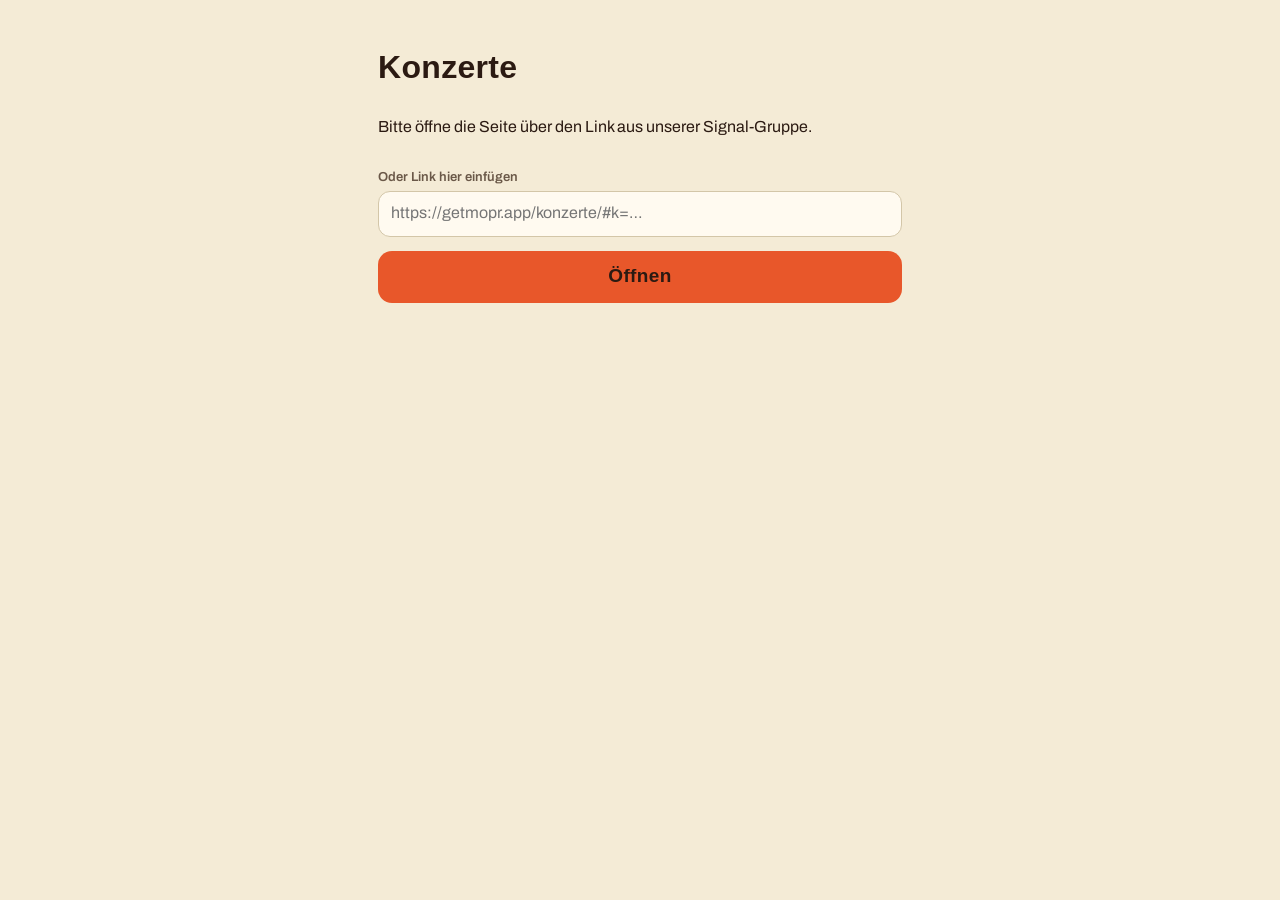
==== konzerte/index.html @ 9f823a5f "Konzerte: setlist.fm in Safari öffnen (Home-Bildschirm-App), Link beim Einsetzen sofort übernehmen C" ====
<!DOCTYPE html>
<html lang="de">
<head>
<meta charset="utf-8">
<meta name="viewport" content="width=device-width, initial-scale=1, viewport-fit=cover">
<meta name="robots" content="noindex, nofollow">
<meta name="referrer" content="no-referrer">
<meta name="theme-color" content="#F4EBD6">
<meta name="apple-mobile-web-app-capable" content="yes">
<meta name="mobile-web-app-capable" content="yes">
<meta name="apple-mobile-web-app-title" content="Konzerte">
<meta name="apple-mobile-web-app-status-bar-style" content="default">
<link rel="manifest" href="manifest.webmanifest">
<link rel="apple-touch-icon" href="icon-180.png?v=2">
<link rel="icon" type="image/png" href="icon-180.png?v=2">
<title>Konzerte in der großen Stadt</title>
<style>
@font-face{font-family:Archivo;font-weight:400;font-display:swap;src:url(fonts/archivo-latin-400-normal.woff2) format("woff2")}
@font-face{font-family:Archivo;font-weight:600;font-display:swap;src:url(fonts/archivo-latin-600-normal.woff2) format("woff2")}
@font-face{font-family:Archivo;font-weight:700;font-display:swap;src:url(fonts/archivo-latin-700-normal.woff2) format("woff2")}
@font-face{font-family:Shrikhand;font-weight:400;font-display:swap;src:url(fonts/shrikhand-latin-400-normal.woff2) format("woff2")}
@font-face{font-family:Oswald;font-weight:600;font-display:swap;src:url(fonts/oswald-latin-600-normal.woff2) format("woff2")}
:root{--bg:#F4EBD6;--surface:#FFFAF0;--raised:#EADFC6;--line:#D3C6A8;--ink:#2B1A12;--muted:#6A5848;--accent:#E8572A;--accent-text:#A93A12;--senf:#E9B23F;--petrol:#1F4A4D;--error:#B3261E}
*{box-sizing:border-box;-webkit-tap-highlight-color:transparent}
html{-webkit-text-size-adjust:100%}
body{margin:0;background:var(--bg);color:var(--ink);font:16px/1.4 Archivo,system-ui,-apple-system,sans-serif}
button,input,select{font:inherit;color:inherit}
a{color:var(--accent-text)}
#app{max-width:560px;margin:0 auto;padding:0 18px calc(110px + env(safe-area-inset-bottom))}
header.top{display:flex;align-items:flex-end;justify-content:space-between;gap:12px;padding:calc(16px + env(safe-area-inset-top)) 0 12px}
h1{margin:0;font-family:Oswald,"Arial Narrow",sans-serif;font-weight:600;font-size:32px;line-height:38px;letter-spacing:.01em}
h2{margin:0;font-family:Oswald,"Arial Narrow",sans-serif;font-weight:600;font-size:30px;line-height:34px}
.sub{font-size:13px;color:var(--muted)}
h1.brand{font-family:Shrikhand,Georgia,serif;font-weight:400;font-size:34px;line-height:40px;letter-spacing:0}
.sub.brand{font-size:15px;font-weight:600;color:var(--muted);margin-top:-2px}
.mopr{display:flex;align-items:center;justify-content:center;gap:8px;margin:34px 0 0;color:var(--muted);font-size:13px;text-decoration:none}
.mopr b{font-family:Oswald,"Arial Narrow",sans-serif;font-size:16px;letter-spacing:.06em;color:var(--ink)}
.rec{display:inline-block;width:22px;height:22px;border-radius:50%;flex:none;background:radial-gradient(circle,var(--bg) 0 6%,var(--accent) 7% 22%,var(--senf) 23% 33%,#111 34% 100%)}
.notiz{display:flex;gap:10px;align-items:flex-start;padding:10px 12px;background:var(--surface);border:1px solid var(--line);border-radius:12px}
.notiz .chip{flex:none}
.notiz p{margin:0;flex:1;min-width:0;font-size:15px;line-height:21px;overflow-wrap:anywhere}
.notiz small{display:block;font-size:12px;color:var(--muted);margin-top:2px}
.pinin{width:100%;min-height:56px;padding:0 14px;border:1px solid var(--line);border-radius:12px;background:var(--surface);font-size:28px;letter-spacing:.5em;text-align:center}
.over{font-family:Oswald,"Arial Narrow",sans-serif;font-weight:600;font-size:13px;letter-spacing:.08em;text-transform:uppercase;color:var(--muted)}
.lbl{font-size:13px;font-weight:600;color:var(--muted)}
.stack{display:flex;flex-direction:column;gap:12px}
.chip{display:inline-flex;align-items:center;justify-content:center;height:26px;padding:0 9px;border-radius:999px;font-size:13px;font-weight:600;line-height:1;white-space:nowrap}
.st-fix{background:var(--senf);border:1px solid var(--senf)}
.st-geplant{background:var(--petrol);border:1px solid var(--petrol);color:#F4EBD6}
.st-eventuell{border:1.5px dashed var(--muted);color:var(--muted)}
.st-nein{border:1px solid var(--line);color:var(--muted);text-decoration:line-through}
.chips{display:flex;flex-wrap:wrap;gap:6px}
.badge{display:inline-flex;align-items:center;height:22px;padding:0 8px;border-radius:999px;font-size:12px;font-weight:700}
.b-today{background:var(--accent)}
.b-frei{background:var(--surface);border:1.5px solid var(--accent);color:var(--accent-text)}
.b-tipp{border:1px solid var(--muted);color:var(--muted)}
.b-sold{border:1px solid var(--error);color:var(--error)}
.b-neu{background:var(--senf);color:#2B1A12}
.neuinfo{display:flex;gap:10px;align-items:center;justify-content:space-between;padding:12px;background:var(--surface);border:2px solid var(--senf);border-radius:12px;font-size:15px}
.wahl{display:flex;flex-direction:column;gap:2px;width:100%;padding:10px 12px;text-align:left;background:var(--surface);border:1px solid var(--line);border-radius:12px;cursor:pointer;font-size:15px}
.row.sel{border-color:var(--accent);box-shadow:inset 4px 0 0 var(--accent)}
.legrow{display:flex;align-items:center;justify-content:space-between;gap:10px}
.addtop{display:none;min-height:40px;padding:0 16px;border:0;border-radius:999px;background:var(--accent);color:var(--ink);font-family:Oswald,"Arial Narrow",sans-serif;font-size:16px;font-weight:600;letter-spacing:.02em;cursor:pointer;white-space:nowrap}
.fab{position:fixed;right:18px;bottom:calc(18px + env(safe-area-inset-bottom));width:60px;height:60px;border:0;border-radius:50%;background:var(--accent);color:var(--ink);font-size:34px;line-height:1;font-weight:500;cursor:pointer;box-shadow:0 4px 14px rgba(43,26,18,.28);z-index:5}
.leer{display:flex;align-items:center;justify-content:center;height:60vh;color:var(--muted);text-align:center}
@media (min-width:1000px){
  body.breit #app{max-width:1180px;padding-bottom:0}
  .duo{display:grid;grid-template-columns:minmax(380px,460px) minmax(0,1fr);gap:32px;height:100vh;height:100dvh}
  .duo>div{overflow-y:auto;padding:0 18px 24px;min-width:0}
  .duo .bar{position:sticky;bottom:0;margin:20px -18px 0}
  .duo .bar>div{max-width:none}
  .duo-r .nav .back[data-act=liste]{visibility:hidden}
  body.breit .toast{max-width:420px}
  .addtop{display:inline-flex;align-items:center}
  .fab{display:none}
}
.seg{flex:1 1 0;min-height:44px;padding:4px 6px;border:1px solid var(--line);border-radius:12px;background:var(--surface);font-size:14px;font-weight:600;cursor:pointer}
.seg.on{background:var(--senf);border-color:var(--senf)}
.segs{display:flex;gap:6px}
.row{display:flex;gap:12px;width:100%;padding:12px;text-align:left;background:var(--surface);border:1px solid var(--line);border-radius:12px;cursor:pointer}
.row.neu{border:2px solid var(--senf);padding:11px}
.neuinfo[data-act]{cursor:pointer}
.date{flex:none;width:46px;display:flex;flex-direction:column;align-items:center}
.date small{font-size:12px;font-weight:600;color:var(--muted)}
.date b{font-family:Oswald,"Arial Narrow",sans-serif;font-size:26px;line-height:30px;font-weight:600}
.rmain{flex:1;min-width:0;display:flex;flex-direction:column;gap:4px}
.band{font-size:18px;line-height:22px;font-weight:700}
.meta{font-size:14px;color:var(--muted)}
.bar{position:fixed;left:0;right:0;bottom:0;padding:12px 18px calc(16px + env(safe-area-inset-bottom));background:var(--bg);border-top:1px solid var(--line)}
.bar>div{max-width:524px;margin:0 auto}
.primary{display:flex;align-items:center;justify-content:center;width:100%;min-height:52px;border:0;border-radius:14px;background:var(--accent);color:var(--ink);font-family:Oswald,"Arial Narrow",sans-serif;font-size:19px;font-weight:600;letter-spacing:.02em;cursor:pointer;text-decoration:none}
.secondary{min-height:44px;padding:0 14px;border:1px solid var(--line);border-radius:12px;background:var(--surface);font-size:15px;font-weight:600;cursor:pointer}
.take{flex:none;min-height:44px;padding:0 14px;border:0;border-radius:12px;background:var(--accent);font-size:15px;font-weight:700;cursor:pointer}
.free{display:flex;gap:10px;align-items:center;padding:12px;background:var(--surface);border:2px solid var(--accent);border-radius:12px}
.card{display:flex;flex-direction:column;gap:4px;padding:12px;background:var(--surface);border:1px solid var(--line);border-radius:12px;font-size:15px}
.links{display:grid;grid-template-columns:repeat(2,minmax(0,1fr));gap:8px}
.lnk{display:flex;align-items:center;justify-content:center;min-height:48px;padding:4px 8px;border:1px solid var(--line);border-radius:12px;background:var(--surface);color:var(--ink);font-size:15px;font-weight:600;text-align:center;text-decoration:none;cursor:pointer}
.nav{display:flex;align-items:center;justify-content:space-between;padding:calc(6px + env(safe-area-inset-top)) 0 6px;border-bottom:1px solid var(--line);margin:0 -18px 16px;padding-left:6px;padding-right:6px}
.back{min-height:44px;padding:0 10px;border:0;background:transparent;color:var(--accent-text);font-size:16px;font-weight:600;cursor:pointer}
.step{width:44px;height:44px;border:1px solid var(--line);border-radius:999px;background:var(--surface);font-size:20px;font-weight:700;cursor:pointer}
.steprow{display:flex;align-items:center;gap:10px}
.steprow span:first-child{flex:1;font-size:15px}
.steprow b{min-width:24px;text-align:center;font-size:18px}
.person{display:flex;align-items:center;gap:10px;min-height:36px}
.person .chip{min-width:44px}
.fld{display:flex;flex-direction:column;gap:4px}
.fld input{width:100%;min-height:46px;padding:0 12px;border:1px solid var(--line);border-radius:12px;background:var(--surface);font-size:16px}
.fld input:focus,.seg:focus-visible,.row:focus-visible,button:focus-visible,a:focus-visible{outline:3px solid var(--petrol);outline-offset:2px}
.check{display:flex;align-items:center;gap:10px;min-height:44px;font-size:16px}
.check input{width:22px;height:22px;accent-color:var(--accent)}
.whogrid{display:grid;grid-template-columns:repeat(3,minmax(0,1fr));gap:10px}
.whogrid button{min-height:64px;border:1px solid var(--line);border-radius:14px;background:var(--surface);font-family:Oswald,"Arial Narrow",sans-serif;font-size:24px;font-weight:600;cursor:pointer}
.whogrid button.on{background:var(--senf);border-color:var(--senf)}
.toast{position:fixed;left:12px;right:12px;bottom:calc(92px + env(safe-area-inset-bottom));max-width:536px;margin:0 auto;display:flex;gap:10px;align-items:flex-start;padding:14px;background:var(--petrol);color:#F4EBD6;border-radius:12px;box-shadow:0 6px 20px rgba(0,0,0,.25);z-index:5}
.toast[hidden]{display:none}
#linkfeld[hidden]{display:none!important}
.toast span{flex:1;font-size:15px;line-height:21px;white-space:pre-line}
.toast button{flex:none;min-width:44px;min-height:44px;border:0;border-radius:10px;background:var(--senf);font-weight:700;cursor:pointer}
.foot{display:flex;flex-wrap:wrap;gap:8px 18px;margin-top:28px;font-size:14px}
.foot button{border:0;background:none;padding:10px 0;color:var(--accent-text);font-size:14px;font-weight:600;text-decoration:underline;cursor:pointer}
.hint{font-size:14px;color:var(--muted)}
.danger{border:0;background:none;color:var(--error);font-size:15px;font-weight:600;padding:12px 0;text-decoration:underline;cursor:pointer;align-self:flex-start}
body.busy #app{opacity:.6;pointer-events:none}
.money{display:flex;align-items:center;gap:10px;min-height:44px;font-size:15px}
.money .what{flex:1;min-width:0}
.tick{flex:none;min-width:92px;min-height:40px;padding:0 10px;border:1px solid var(--line);border-radius:10px;background:var(--surface);font-size:14px;font-weight:700;cursor:pointer}
.tick.on{background:#2E7D45;border-color:#2E7D45;color:#fff}
.amt{border:0;background:none;padding:6px 0;font:inherit;font-weight:700;color:var(--accent-text);text-decoration:underline;cursor:pointer}
.stats{display:grid;grid-template-columns:repeat(2,minmax(0,1fr));gap:8px}
.stat{padding:12px;background:var(--surface);border:1px solid var(--line);border-radius:12px}
.stat b{display:block;font-family:Oswald,"Arial Narrow",sans-serif;font-size:28px;line-height:32px}
.stat span{font-size:13px;color:var(--muted)}
.pick{display:grid;grid-template-columns:repeat(4,minmax(0,1fr));gap:8px}
.pick button{min-height:52px;border:1px solid var(--line);border-radius:12px;background:var(--surface);font-family:Oswald,"Arial Narrow",sans-serif;font-size:20px;font-weight:600;cursor:pointer}
.pick button.on{background:var(--senf);border-color:var(--senf)}
.msg{padding:48px 0;display:flex;flex-direction:column;gap:14px;font-size:16px}
</style>
</head>
<body>
<div id="app"><div class="msg">Lade …</div></div>
<div id="toast" class="toast" role="status" hidden><span></span><button type="button" data-act="toastweg">OK</button></div>
<script>
"use strict";
// Supabase-Projekt „recordstore“ – Adresse der Serverfunktion (öffentlich, kein Geheimnis)
var FN = "https://nazewbepsrjmvpkycymg.supabase.co/functions/v1/Konzerte";
var LINK_FN = "https://nazewbepsrjmvpkycymg.supabase.co/functions/v1/konzert-link";
var LINKDATEN = [];
var PUSH_FN = "https://nazewbepsrjmvpkycymg.supabase.co/functions/v1/konzert-push";
var PUSH_GEHT = "serviceWorker" in navigator && "PushManager" in window && "Notification" in window;
function pushApi(action, body) {
  var h = { "content-type": "application/json", "x-gruppe": KEY };
  if (ME && PIN) { h["x-wer"] = ME; h["x-pin"] = PIN; }
  return fetch(PUSH_FN, { method: "POST", headers: h, body: JSON.stringify(Object.assign({ action: action }, body || {})) })
    .then(function (r) { return r.json().catch(function () { return {}; }).then(function (j) { if (!r.ok) throw new Error(j.error || "Fehler " + r.status); return j; }); });
}
// Nach dem Speichern melden, was passiert ist – der Server liest die Fakten selbst und schickt an die anderen
function meldePush(action, p) {
  var typ = null, kid = null;
  // Korrekturen an vergangenen Konzerten melden wir niemandem
  var alt = p && p.konzert_id && DATA ? konzert(p.konzert_id) : null;
  if (alt && alt.datum < heute()) return;
  if (action === "konzert_speichern" && p.konzert && !p.konzert.id) typ = "neu";
  else if (action === "teilnahme" && (p.status === "nein" || p.frei > 0)) { typ = "absage"; kid = p.konzert_id; }
  else if (action === "notiz_neu") { typ = "notiz"; kid = p.konzert_id; }
  if (typ) pushApi("ereignis", { typ: typ, konzert_id: kid }).catch(function () {});
}
function unb64u(s) {
  var t = s.replace(/-/g, "+").replace(/_/g, "/"); t += "===".slice((t.length + 3) % 4);
  var b = atob(t), u = new Uint8Array(b.length); for (var i = 0; i < b.length; i++) u[i] = b.charCodeAt(i); return u;
}
function swReg() { return navigator.serviceWorker.register("sw.js").then(function () { return navigator.serviceWorker.ready; }); }
function pushAbo() { return swReg().then(function (r) { return r.pushManager.getSubscription(); }); }
function badgeWeg() {
  try { if (navigator.clearAppBadge) navigator.clearAppBadge(); } catch (e) {}
  if (PUSH_GEHT && navigator.serviceWorker.controller) navigator.serviceWorker.ready.then(function (r) { return r.getNotifications(); }).then(function (n) { n.forEach(function (x) { x.close(); }); }).catch(function () {});
}
// Bereich „Mitteilungen“ in Meins – wird nach dem Zeichnen nachgefüllt
function pushBox() {
  var box = document.getElementById("pushbox"); if (!box) return;
  if (!PUSH_GEHT) {
    box.innerHTML = '<span class="hint"><b>So geht es:</b> Die Konzertliste auf den Home-Bildschirm legen (in Safari <b>Teilen › Zum Home-Bildschirm</b>) und von dort öffnen. ' +
      "Liegt sie schon dort und du siehst trotzdem diesen Hinweis: das Symbol einmal löschen und neu ablegen.</span>";
    return;
  }
  if (Notification.permission === "denied") { box.innerHTML = '<span class="hint">Mitteilungen sind für diese App ausgeschaltet. Einschalten: iPhone-<b>Einstellungen › Mitteilungen › Konzerte</b>.</span>'; return; }
  pushAbo().then(function (sub) {
    if (!sub) return null;
    return pushApi("status", { endpoint: sub.endpoint }).then(function (j) { return j.aktiv ? j.wahl : null; });
  }).then(function (wahl) {
    var w = wahl || load("pushwahl") || "alles";
    var segs = '<div class="segs">' + [["alles", "Alles"], ["wichtig", "Nur Absagen & freie Karten"]].map(function (o) {
      return '<button type="button" class="seg' + (w === o[0] ? " on" : "") + '" data-act="pushwahl" data-v="' + o[0] + '" aria-pressed="' + (w === o[0]) + '">' + o[1] + "</button>";
    }).join("") + "</div>";
    box.innerHTML = wahl
      ? '<span style="font-size:15px"><b>✓ An</b> auf diesem Handy.</span>' + segs +
        '<div style="display:flex;gap:8px;flex-wrap:wrap"><button class="secondary" type="button" data-act="pushtest">Test schicken</button>' +
        '<button class="secondary" type="button" data-act="pushaus">Ausschalten</button></div>'
      : '<span class="hint">Bekomme eine Mitteilung, wenn jemand ein Konzert einträgt, absagt, eine Karte abgibt oder eine Notiz schreibt – mit roter Zahl am Symbol. Deine eigenen Einträge meldet es dir nicht.</span>' + segs +
        '<button class="primary" type="button" data-act="pushan">Mitteilungen einschalten</button>';
  }, function () { box.innerHTML = '<span class="hint">Gerade nicht erreichbar – bitte später nochmal.</span>'; });
}
// Übernimmt nur Fakten in das Formular; vorhandene Eingaben bei Band bleiben stehen
function linkFuellen(e, quelle) {
  var f = document.getElementById("f"); if (!f) return;
  if (!f.band.value.trim()) f.band.value = e.band;
  if (e.datum) f.datum.value = e.datum;
  if (e.beginn) f.beginn.value = e.beginn;
  if (e.ort) f.ort.value = e.ort;
  if (e.preis) f.preis.value = e.preis;
  if (e.ticket_link) f.ticket_link.value = e.ticket_link;
  toast("Übernommen von " + (quelle || "der Seite") + " – bitte kurz prüfen." + (e.abgesagt ? "\nAchtung: dort als abgesagt markiert." : ""));
}

// Shop sperrt die Vorschau (Eventim, München Ticket): Link übernehmen, Band/Ort aus der Adresse vorschlagen
function linkVorschlag(j) {
  var f = document.getElementById("f"); if (!f) return;
  var v = j.vorschlag || {}, w = (v.woerter || "").trim(), ort = "";
  var norm = function (x) { return x.toLowerCase().replace(/ä/g, "ae").replace(/ö/g, "oe").replace(/ü/g, "ue").replace(/ß/g, "ss").replace(/[^a-z0-9]+/g, " ").trim(); };
  var nw = norm(w);
  DATA.konzerte.forEach(function (c) {
    if (!c.ort) return;
    var no = norm(c.ort.split(/[\/,(]/)[0]);
    if (no && (nw === no || nw.slice(-no.length - 1) === " " + no) && no.length > norm(ort).length) ort = c.ort;
  });
  if (ort) w = w.split(" ").slice(0, nw.split(" ").length - norm(ort.split(/[\/,(]/)[0]).split(" ").length).join(" ");
  if (v.ticket_link) f.ticket_link.value = v.ticket_link;
  if (w && !f.band.value.trim()) f.band.value = w;
  if (ort && !f.ort.value.trim()) f.ort.value = ort;
  document.getElementById("linkwahl").innerHTML = "";
  toast((j.quelle || "Die Seite") + " lässt keine Vorschau zu. Link ist übernommen" + (w ? ", Band aus der Adresse – bitte prüfen" : "") + ". Datum bitte selbst eintragen.");
}

var WD = ["So","Mo","Di","Mi","Do","Fr","Sa"];
var MON = ["Jan","Feb","Mär","Apr","Mai","Jun","Jul","Aug","Sep","Okt","Nov","Dez"];
var ORD = { fix: 0, geplant: 1, eventuell: 2, nein: 3 };
var STL = { fix: "Fix", geplant: "Geplant", eventuell: "Vielleicht", nein: "Kann nicht" };

var KEY = null, ME = null, PIN = null, DATA = null;
var view = { screen: "list", id: null, tab: "kommend" };
var busy = false;

function store(k, v) { try { if (v === null) localStorage.removeItem("konzerte." + k); else localStorage.setItem("konzerte." + k, v); } catch (e) {} }
function load(k) { try { return localStorage.getItem("konzerte." + k); } catch (e) { return null; } }
function esc(s) { return String(s == null ? "" : s).replace(/[&<>"']/g, function (c) { return { "&": "&amp;", "<": "&lt;", ">": "&gt;", '"': "&quot;", "'": "&#39;" }[c]; }); }
function pad(n) { return (n < 10 ? "0" : "") + n; }
function heute() { var d = new Date(); return d.getFullYear() + "-" + pad(d.getMonth() + 1) + "-" + pad(d.getDate()); }
function fmt(iso) { var t = new Date(iso + "T12:00:00"); return { day: t.getDate(), mon: MON[t.getMonth()], wd: WD[t.getDay()], year: t.getFullYear() }; }
function enc(s) { return encodeURIComponent(s); }
function plural(n, a, b) { return n + " " + (n === 1 ? a : b); }
function gruppenLink() { return location.origin + location.pathname + "#k=" + KEY; }

function leseSchluessel() {
  var m = location.hash.match(/k=([A-Za-z0-9]{20,})/);
  if (m) { store("k", m[1]); return m[1]; }
  var s = load("k");
  if (s && !m) { try { history.replaceState(history.state, "", location.pathname + "#k=" + s); } catch (e) {} }
  return s;
}

// ---------------------------------------------------------------- Server
function api(action, payload, still) {
  var body = Object.assign({ action: action }, payload || {});
  if (!still) { busy = true; document.body.classList.add("busy"); }
  var h = { "content-type": "application/json", "x-gruppe": KEY };
  if (ME && PIN) { h["x-wer"] = ME; h["x-pin"] = PIN; }
  return fetch(FN, { method: "POST", headers: h, body: JSON.stringify(body) })
    .then(function (r) { return r.json().catch(function () { return {}; }).then(function (j) { if (!r.ok) { var e = new Error(j.fehler || "Fehler " + r.status); e.status = r.status; e.code = j.code || ""; throw e; } return j; }); })
    .then(function (j) { mischen(j); meldePush(action, payload || {}); return j; })
    .finally(function () { if (!still) { busy = false; document.body.classList.remove("busy"); } });
}
// Für Antworten ohne Liste (z. B. Statistik): kein Sperren der Seite, DATA bleibt unverändert
function rohApi(action, payload) {
  var h = { "content-type": "application/json", "x-gruppe": KEY };
  if (ME && PIN) { h["x-wer"] = ME; h["x-pin"] = PIN; }
  return fetch(FN, { method: "POST", headers: h, body: JSON.stringify(Object.assign({ action: action }, payload || {})) })
    .then(function (r) { return r.json().catch(function () { return {}; }).then(function (j) { if (!r.ok) throw new Error(j.fehler || "Fehler " + r.status); return j; }); });
}
// Der Server schickt nur ein Zeitfenster (ab j.ab) plus geänderte/offene ältere Konzerte.
// Ältere, die schon geladen wurden („Ältere laden“), bleiben im ARCHIV und werden aufgefrischt.
var ARCHIV = {}, ARCHIV_DA = false;
function mischen(j) {
  var ab = j.ab || "0000-00-00", neu = j.konzerte || [];
  (j.archiv || []).forEach(function (c) { ARCHIV[c.id] = c; });
  if (j.archiv) ARCHIV_DA = true;
  var fenster = {};
  neu.forEach(function (c) { if (c.datum < ab) ARCHIV[c.id] = c; else fenster[c.id] = true; });
  // Ein Konzert, das gelöscht wurde oder sein Datum geändert hat, nicht doppelt zeigen
  Object.keys(ARCHIV).forEach(function (id) { if (fenster[id] || ARCHIV[id].datum >= ab) delete ARCHIV[id]; });
  var alle = neu.filter(function (c) { return c.datum >= ab; }).concat(Object.keys(ARCHIV).map(function (id) { return ARCHIV[id]; }));
  alle.sort(function (a, b) { return (a.datum + (a.beginn || "")).localeCompare(b.datum + (b.beginn || "")); });
  var seen = {};
  alle = alle.filter(function (c) { if (seen[c.id]) return false; seen[c.id] = true; return true; });
  DATA = { freunde: j.freunde || [], konzerte: alle, ich: j.ich || null, ab: ab, aeltere: j.aeltere || 0 };
}
function fehler(e) {
  if (e && e.status === 401) { store("k", null); KEY = null; render(); return; }
  if (e && e.code === "pin") { PIN = null; store("pin", null); view.screen = "wer"; render(); window.scrollTo(0, 0); toast(e.message + "."); return; }
  toast((e && e.message ? e.message : "Hat nicht geklappt") + ".\nBitte nochmal versuchen.");
}

// ---------------------------------------------------------------- Statistik (rechnet der Server – auch über ältere Konzerte, ohne alles zu laden)
function statBox() {
  var box = document.getElementById("statbox"); if (!box) return;
  rohApi("statistik").then(function (j) {
    var st = j.statistik || {}, jahr = new Date().getFullYear(), box2 = document.getElementById("statbox"); if (!box2) return;
    var liste = function (a, feld) { return (a || []).map(function (x) { return x[feld] + " (" + x.n + ")"; }).join(", "); };
    var orte = liste(st.orte, "ort"), mit = liste(st.mit, "kuerzel"), seit = st.erstes ? fmt(st.erstes) : null;
    box2.innerHTML = '<div class="stats">' +
      '<div class="stat"><b>' + (st.dies_jahr || 0) + "</b><span>Konzerte " + jahr + "</span></div>" +
      '<div class="stat"><b>' + (st.waren || 0) + "</b><span>Konzerte insgesamt</span></div>" +
      '<div class="stat"><b>' + (st.kommend || 0) + "</b><span>stehen noch an</span></div>" +
      '<div class="stat"><b>' + (st.ausgaben ? eur(st.ausgaben).replace(",00", "") : "–") + "</b><span>für Karten" + (st.ausg_unsicher ? " (Konzerte ohne Preis fehlen)" : "") + "</span></div></div>" +
      (orte ? '<span style="font-size:15px"><b>Lieblingsorte:</b> ' + esc(orte) + "</span>" : "") +
      (mit ? '<span style="font-size:15px"><b>Am öftesten mit:</b> ' + esc(mit) + "</span>" : "") +
      '<span class="hint">Gezählt wird, wo du auf Fix oder Geplant standest' + (seit ? " – seit " + seit.mon + " " + seit.year : "") + ".</span>";
  }, function () { var b2 = document.getElementById("statbox"); if (b2) b2.innerHTML = '<span class="hint">Gerade nicht erreichbar.</span>'; });
}

// ---------------------------------------------------------------- setlist.fm
function ichFreund() { return (DATA && DATA.freunde || []).filter(function (f) { return f.kuerzel === ME; })[0] || null; }
function setlistText(i) {
  if (!i) return "";
  var t = [];
  if (i.neu) t.push(plural(i.neu, "Konzert neu", "Konzerte neu"));
  if (i.eingetragen - i.neu > 0) t.push((i.eingetragen - i.neu) + " vorhandene mit dir");
  if (i.entfernt) t.push(i.entfernt + " entfernt");
  return t.length ? "setlist.fm: " + t.join(", ") + "." : "setlist.fm: alles schon da.";
}
// Einmal am Tag beim Öffnen still im Hintergrund abgleichen
function setlistAuto() {
  var f = ichFreund();
  if (!f || !f.setlistfm || !PIN) return;
  if (f.setlistfm_abgleich && Date.now() - new Date(f.setlistfm_abgleich).getTime() < 20 * 3600 * 1000) return;
  api("setlist_abgleich", { schnell: true }, true).then(function (j) {
    if (j.info && (j.info.neu || j.info.eingetragen || j.info.entfernt)) { if (view.screen !== "form") render(); toast(setlistText(j.info)); }
  }, function () {});
}

// ---------------------------------------------------------------- Helfer Daten
function konzert(id) { return (DATA.konzerte || []).filter(function (c) { return c.id === id; })[0]; }
function mein(c) { return c.leute.filter(function (p) { return p.kuerzel === ME; })[0]; }
function sumFrei(c) { return c.leute.reduce(function (a, p) { return a + (p.frei || 0); }, 0); }
function sortLeute(arr) { return arr.slice().sort(function (a, b) { return ORD[a.status] - ORD[b.status] || a.kuerzel.localeCompare(b.kuerzel); }); }
function ortSuche(c) { return c.ort ? (/unterhaching|garching|freising|dachau|erding/i.test(c.ort) ? c.ort : c.ort + " München") : "München"; }
function datumZeile(c, kurz) {
  var f = fmt(c.datum), heuteTxt = c.datum === heute() ? "Heute" : f.wd + " " + f.day + ". " + f.mon + (kurz ? "" : " " + f.year);
  return heuteTxt + (c.beginn ? " · " + c.beginn + (kurz ? "" : " Uhr") : "");
}
function preisZahl(t) { var m = String(t || "").match(/^\s*(\d+)(?:[.,](\d{1,2}))?\s*€?\s*$/); return m ? Number(m[1] + "." + (m[2] || "0")) : null; }
function eur(n) { return Number(n).toLocaleString("de-DE", { style: "currency", currency: "EUR" }); }
function abrechnungDaten() {
  var pro = {};
  DATA.konzerte.forEach(function (c) {
    c.leute.forEach(function (p) {
      if (!p.gekauft_von) return;
      var anderer = null, richtung = null;
      if (p.gekauft_von === ME && p.kuerzel !== ME) { anderer = p.kuerzel; richtung = "bekomme"; }
      else if (p.kuerzel === ME) { anderer = p.gekauft_von; richtung = "schulde"; }
      if (!anderer) return;
      var x = pro[anderer] || (pro[anderer] = { wer: anderer, bekomme: [], schulde: [], offenB: 0, offenS: 0, erledigt: 0 });
      x[richtung].push({ c: c, p: p });
      if (p.bezahlt) x.erledigt++;
      else if (richtung === "bekomme") x.offenB += p.betrag || 0; else x.offenS += p.betrag || 0;
    });
  });
  var liste = Object.keys(pro).sort().map(function (k) { return pro[k]; });
  var summeB = 0, summeS = 0;
  liste.forEach(function (x) { summeB += x.offenB; summeS += x.offenS; });
  return { liste: liste, bekomme: summeB, schulde: summeS };
}
function info(p) {
  if (p.status === "nein") return p.frei > 0 ? "kann nicht · gibt " + plural(p.frei, "Karte", "Karten") + " ab" : "kann nicht";
  var t = { hab: "hat Karte", selbst: "kauft selbst", mit: "bitte mitkaufen" }[p.karte] || "Karte noch offen";
  if (p.karte === "hab" && p.karten > 1) t = "hat " + p.karten + " Karten";
  else if (p.karten > 1) t += " · " + p.karten + " Personen";
  if (p.gekauft_von) t += " · gekauft von " + p.gekauft_von + (p.betrag != null ? " (" + eur(p.betrag) + (p.bezahlt ? ", bezahlt" : ", offen") + ")" : "");
  else if (p.von) t += " (von " + p.von + ")";
  if (p.frei > 0) t += " · " + p.frei + " frei";
  return t;
}

// ---------------------------------------------------------------- Ansichten
function render() {
  var app = document.getElementById("app");
  if (FN.indexOf("PROJEKT") >= 0) { app.innerHTML = '<div class="msg"><h1>Konzerte</h1><p>Die Seite ist noch nicht fertig eingerichtet.</p></div>'; return; }
  if (!KEY) { app.innerHTML = viewOhneLink(); return; }
  if (!DATA) { app.innerHTML = '<div class="msg">Lade …</div>'; return; }
  if (view.screen === "pin" && view.pinFor) { app.innerHTML = viewPin(); return; }
  if (!ME || !PIN || view.screen === "wer") { app.innerHTML = viewWer(); return; }
  var c = view.id ? konzert(view.id) : null;
  if (view.screen === "detail" && c) gesehen(c);
  // Desktop (breites Fenster): Liste links, Konzert/Formular rechts – am iPhone unverändert
  if (BREIT.matches && view.screen !== "meins") {
    var l = document.querySelector(".duo-l"), top = l ? l.scrollTop : 0, rechts;
    if (view.screen === "kauf" && c) rechts = viewKauf(c);
    else if (view.screen === "detail" && c) rechts = viewDetail(c);
    else if (view.screen === "form") rechts = viewForm(c);
    else { view.screen = "list"; rechts = '<div class="leer">Links ein Konzert antippen<br>oder oben „+ Eintragen“.</div>'; }
    document.body.classList.add("breit");
    app.innerHTML = '<div class="duo"><div class="duo-l">' + viewListe() + '</div><div class="duo-r">' + rechts + "</div></div>";
    var nl = document.querySelector(".duo-l"); if (nl) nl.scrollTop = top;
    if (view.screen === "detail" && c) appleKuenstler();
    return;
  }
  document.body.classList.remove("breit");
  if (view.screen === "meins") { app.innerHTML = viewMeins(); pushBox(); statBox(); return; }
  if (view.screen === "kauf" && c) { app.innerHTML = viewKauf(c); return; }
  if (view.screen === "detail" && c) { app.innerHTML = viewDetail(c); appleKuenstler(); }
  else if (view.screen === "form") app.innerHTML = viewForm(c);
  else { view.screen = "list"; app.innerHTML = viewListe(); }
}
var BREIT = window.matchMedia("(min-width: 1000px)");
try { BREIT.addEventListener("change", function () { if (DATA) render(); }); } catch (e) {}

// ---------------------------------------------------------------- Neu seit dem letzten Besuch
// Merkt sich je Gerät, welche Konzerte und Absagen man schon gesehen hat (nur im Browser, nichts auf dem Server).
var GES = null;
function gesLaden() {
  if (GES) return GES;
  try { GES = JSON.parse(load("gesehen") || "null"); } catch (e) { GES = null; }
  if (!GES) { GES = {}; DATA.konzerte.forEach(function (c) { GES[c.id] = neinListe(c); }); gesSpeichern(); }
  return GES;
}
function gesSpeichern() { store("gesehen", JSON.stringify(GES)); }
function neinListe(c) { return c.leute.filter(function (p) { return p.status === "nein"; }).map(function (p) { return p.kuerzel; }); }
function neues(c) {
  var g = gesLaden(), r = { neu: false, ab: [] };
  if (c.datum < heute()) return r;
  if (!(c.id in g)) { if (c.erstellt_von && c.erstellt_von !== ME) { r.neu = true; return r; } }
  var alt = g[c.id] || [];
  r.ab = neinListe(c).filter(function (k) { return k !== ME && alt.indexOf(k) < 0; });
  return r;
}
function gesehen(c) { var g = gesLaden(); g[c.id] = neinListe(c); gesSpeichern(); }

function viewOhneLink() {
  return '<div class="msg"><h1>Konzerte</h1>' +
    '<p>Bitte öffne die Seite über den Link aus unserer Signal-Gruppe.</p>' +
    '<label class="fld"><span class="lbl">Oder Link hier einfügen</span><input id="linkein" type="url" autocomplete="off" placeholder="https://getmopr.app/konzerte/#k=…"></label>' +
    '<button class="primary" type="button" data-act="linkein">Öffnen</button></div>';
}

function viewWer() {
  var h = '<header class="top"><div><h1>Wer bist du?</h1><div class="sub">Einmal antippen – das Handy merkt es sich.</div></div></header><div class="whogrid">';
  DATA.freunde.forEach(function (f) {
    h += '<button type="button" class="' + (f.kuerzel === ME ? "on" : "") + '" data-act="setme" data-k="' + esc(f.kuerzel) + '">' + esc(f.kuerzel) + "</button>";
  });
  h += '</div><div class="stack" style="margin-top:28px"><span class="over">Neu dabei?</span>' +
    '<div style="display:flex;gap:8px;align-items:flex-end"><label class="fld" style="flex:1"><span class="lbl">Dein Kürzel (z. B. MK)</span><input id="neuk" maxlength="4" autocapitalize="characters" autocomplete="off"></label>' +
    '<button class="secondary" type="button" data-act="neufreund">Anlegen</button></div></div>';
  if (ME) h += '<div style="margin-top:24px"><button class="back" type="button" data-act="liste">‹ Zurück zur Liste</button></div>';
  return h;
}

function viewPin() {
  var neu = view.pinNeu, k = view.pinFor;
  var h = '<header class="top"><div><h1>' + esc(k) + '</h1><div class="sub">' + (neu ? "Lege deine PIN fest" : "Deine PIN") + '</div></div></header><div class="stack" style="gap:14px">';
  if (neu) {
    h += '<p style="margin:0">Wähle eine <b>4-stellige PIN</b>. Damit bist nur du „' + esc(k) + '“, und deine Abrechnung sieht nur, wer beteiligt ist. Das Handy merkt sich die PIN.</p>' +
      '<label class="fld"><span class="lbl">PIN</span><input id="pin1" class="pinin" type="password" inputmode="numeric" pattern="[0-9]*" maxlength="4" autocomplete="off"></label>' +
      '<label class="fld"><span class="lbl">PIN wiederholen</span><input id="pin2" class="pinin" type="password" inputmode="numeric" pattern="[0-9]*" maxlength="4" autocomplete="off"></label>';
  } else {
    h += '<label class="fld"><span class="lbl">PIN für ' + esc(k) + '</span><input id="pin1" class="pinin" type="password" inputmode="numeric" pattern="[0-9]*" maxlength="4" autocomplete="off"></label>' +
      '<span class="hint">PIN vergessen? Sag Georges Bescheid, er setzt sie zurück.</span>';
  }
  h += '<button class="primary" type="button" data-act="pinok">Weiter</button>' +
    '<button class="back" type="button" data-act="wer" style="align-self:flex-start;padding:0">‹ Anderes Kürzel</button></div>';
  return h;
}

function viewListe() {
  var t = heute();
  var up = DATA.konzerte.filter(function (c) { return c.datum >= t; });
  var past = DATA.konzerte.filter(function (c) { return c.datum < t; }).reverse();
  var h = '<header class="top"><div><h1 class="brand">Konzerte</h1><div class="sub brand">in der großen Stadt</div></div>' +
    '<button class="secondary" type="button" data-act="meins" aria-label="Mein Bereich: Abrechnung und Statistik (' + esc(ME) + ')">' + esc(ME) + ' ▾</button></header><div class="stack">';
  var ab = abrechnungDaten();
  if (ab.bekomme > 0 || ab.schulde > 0) {
    h += '<button type="button" class="row" data-act="meins" style="flex-direction:column;gap:2px"><span class="over">Abrechnung offen</span><span style="font-size:15px">' +
      (ab.bekomme > 0 ? "Du bekommst <b>" + eur(ab.bekomme) + "</b>" : "") + (ab.bekomme > 0 && ab.schulde > 0 ? " · " : "") +
      (ab.schulde > 0 ? "Du schuldest <b>" + eur(ab.schulde) + "</b>" : "") + "</span></button>";
  }

  var nNeu = 0, nAb = 0;
  up.forEach(function (c) { var n = neues(c); if (n.neu) nNeu++; nAb += n.ab.length; });
  if (nNeu || nAb) {
    // Ganzer Kasten antippbar: springt zum ersten neuen Konzert (dort gilt es dann als gesehen)
    h += '<div class="neuinfo" role="button" tabindex="0" data-act="neuspringen"><span><b>Neu seit deinem letzten Besuch:</b> ' +
      [nNeu ? plural(nNeu, "Konzert", "Konzerte") : "", nAb ? plural(nAb, "Absage", "Absagen") : ""].filter(Boolean).join(" · ") +
      ' <b aria-hidden="true">›</b></span><button class="back" type="button" data-act="allesgesehen" style="flex:none;padding:0">Alle gesehen</button></div>';
  }

  var free = [];
  up.forEach(function (c) { c.leute.forEach(function (p) { if (p.frei > 0) free.push({ c: c, p: p }); }); });
  if (free.length) {
    h += '<span class="over">Karte frei</span>';
    free.forEach(function (x) {
      var mine = x.p.kuerzel === ME;
      h += '<div class="free"><div style="flex:1;min-width:0;display:flex;flex-direction:column;gap:2px">' +
        '<button type="button" data-act="open" data-id="' + x.c.id + '" style="all:unset;cursor:pointer;font-size:16px;font-weight:700">' + esc(x.c.band) + '</button>' +
        '<span class="meta">' + esc(datumZeile(x.c, true)) + (x.c.ort ? " · " + esc(x.c.ort) : "") + '</span>' +
        '<span style="font-size:14px;font-weight:600">' + (mine ? "Deine Karte – wartet auf Abnehmer" : plural(x.p.frei, "Karte", "Karten") + " von " + esc(x.p.kuerzel)) + '</span></div>' +
        (mine ? "" : '<button class="take" type="button" data-act="take" data-id="' + x.c.id + '" data-von="' + esc(x.p.kuerzel) + '">Nehm ich</button>') + '</div>';
    });
  }

  if (!load("tipp-weg") && !(navigator.standalone || matchMedia("(display-mode: standalone)").matches)) {
    h += '<div class="card"><span><b>Tipp:</b> Wie eine App aufs Handy legen: im Browser auf <b>Teilen</b> (iPhone) bzw. <b>⋮</b> (Android) und <b>„Zum Home-Bildschirm“</b>.</span>' +
      '<button class="back" type="button" data-act="tippweg" style="align-self:flex-start;padding:0">Verstanden</button></div>';
  }

  h += '<div class="segs"><button type="button" class="seg' + (view.tab === "kommend" ? " on" : "") + '" data-act="tab" data-v="kommend">Kommende (' + up.length + ')</button>' +
    '<button type="button" class="seg' + (view.tab === "archiv" ? " on" : "") + '" data-act="tab" data-v="archiv">Waren wir (' + (past.length + (ARCHIV_DA ? 0 : DATA.aeltere || 0)) + ')</button></div>' +
    '<div class="legrow"><div class="chips" aria-hidden="true"><span class="chip st-fix">Fix</span><span class="chip st-geplant">Geplant</span><span class="chip st-eventuell">Vielleicht</span></div>' +
    '<button class="addtop" type="button" data-act="neu">+ Eintragen</button></div>';

  var list = view.tab === "archiv" ? past : up;
  if (!list.length) h += '<p class="hint">Noch nichts hier.</p>';
  // Lange Archive nicht auf einmal zeichnen (kleines Handy, Mobilfunk)
  var zeig = view.tab === "archiv" ? (view.archivN || 60) : list.length;
  list.slice(0, zeig).forEach(function (c) { h += rowHtml(c, t); });
  if (view.tab === "archiv") {
    if (list.length > zeig) h += '<button class="secondary" type="button" data-act="archivmehr">Weitere ' + Math.min(60, list.length - zeig) + " zeigen (" + (list.length - zeig) + " übrig)</button>";
    else if (!ARCHIV_DA && DATA.aeltere > 0) h += '<button class="secondary" type="button" data-act="archivladen">Ältere Konzerte laden (' + DATA.aeltere + ")</button>";
  }

  h += '</div><div class="foot"><button type="button" data-act="einladen">Link an Freunde schicken</button>' +
    '<button type="button" data-act="neuladen">Aktualisieren</button><a href="datenschutz.html" style="padding:10px 0;font-weight:600">Datenschutz</a></div>' +
    '<a class="mopr" href="https://getmopr.app/" target="_blank" rel="noopener"><span class="rec" aria-hidden="true"></span><span>powered by <b>MOPR</b></span></a>' +
    '<button class="fab" type="button" data-act="neu" aria-label="Konzert eintragen" title="Konzert eintragen">+</button>';
  return h;
}

function rowHtml(c, t) {
  var f = fmt(c.datum), today = c.datum === t, act = sortLeute(c.leute.filter(function (p) { return p.status !== "nein"; }));
  var fr = sumFrei(c), badges = "";
  var nn = neues(c);
  if (nn.neu) badges += '<span class="badge b-neu">Neu' + (c.erstellt_von ? " von " + esc(c.erstellt_von) : "") + "</span>";
  nn.ab.forEach(function (k) { badges += '<span class="badge b-neu">' + esc(k) + " sagt ab</span>"; });
  if (today) badges += '<span class="badge b-today">Heute</span>';
  if (!act.length && c.datum >= t) badges += '<span class="badge b-tipp">Tipp – wer hat Lust?</span>';
  if (c.ausverkauft) badges += '<span class="badge b-sold">Ausverkauft</span>';
  if (fr > 0 && c.datum >= t) badges += '<span class="badge b-frei">' + plural(fr, "Karte", "Karten") + ' frei</span>';
  if (c.notizen && c.notizen.length) badges += '<span class="badge b-tipp">' + plural(c.notizen.length, "Notiz", "Notizen") + "</span>";
  var chips = act.map(function (p) { return '<span class="chip st-' + p.status + '">' + esc(p.kuerzel) + (p.karten > 1 ? " ×" + p.karten : "") + "</span>"; }).join("");
  return '<button type="button" class="row' + (today ? " today" : "") + (nn.neu || nn.ab.length ? " neu" : "") + (BREIT.matches && view.id === c.id && view.screen !== "list" ? " sel" : "") + '" data-act="open" data-id="' + c.id + '">' +
    '<span class="date" aria-hidden="true"><small>' + f.wd + "</small><b>" + f.day + "</b><small>" + f.mon + (f.year !== new Date().getFullYear() ? " " + String(f.year).slice(2) : "") + "</small></span>" +
    '<span class="rmain">' + (badges ? '<span class="chips">' + badges + "</span>" : "") +
    '<span class="band">' + esc(c.band) + '</span><span class="meta">' + esc([c.ort, c.beginn, c.preis].filter(Boolean).join(" · ")) + "</span>" +
    (c.notiz ? '<span class="meta" style="font-style:italic">' + esc(c.notiz) + "</span>" : "") +
    (chips ? '<span class="chips" style="margin-top:2px">' + chips + "</span>" : "") + "</span></button>";
}

function viewDetail(c) {
  var t = heute(), past = c.datum < t, m = mein(c);
  var act = c.leute.filter(function (p) { return p.status === "fix" || p.status === "geplant"; });
  var vl = c.leute.filter(function (p) { return p.status === "eventuell"; }).length;
  var karten = act.reduce(function (a, p) { return a + p.karten; }, 0);
  var mit = act.filter(function (p) { return p.karte === "mit"; }).map(function (p) { return p.kuerzel; });
  var fr = sumFrei(c);
  var h = '<div class="nav"><button class="back" type="button" data-act="liste">‹ Alle Konzerte</button>' +
    '<button class="back" type="button" data-act="bearbeiten">Bearbeiten</button></div><div class="stack" style="gap:18px">';

  h += '<div class="stack" style="gap:6px"><span class="over">' + esc(datumZeile(c, false)) + "</span><h2>" + esc(c.band) + "</h2>" +
    (c.ort || c.preis ? '<span style="font-size:16px">' + esc([c.ort, c.preis].filter(Boolean).join(" · ")) + "</span>" : "") +
    (c.ausverkauft ? '<span class="chips"><span class="badge b-sold">Ausverkauft</span></span>' : "");
  if (c.vorverkauf) { var v = fmt(c.vorverkauf); h += '<span style="font-size:15px;font-weight:600">Vorverkauf ab ' + v.day + ". " + v.mon + " " + v.year + "</span>"; }
  if (c.notiz) h += '<span style="font-size:15px;color:var(--muted)">' + esc(c.notiz) + "</span>";
  h += "</div>";

  var sum = past ? (act.length ? act.length + (act.length > 1 ? " waren dabei" : " war dabei") : "Niemand von uns war dabei")
    : (act.length || vl ? act.length + " dabei · " + plural(karten, "Karte", "Karten") + " · " + vl + " vielleicht" : "Noch niemand eingetragen");
  h += '<div class="card"><strong>' + sum + "</strong>" +
    (!past && mit.length ? "<span>Bitte mitkaufen für: " + esc(mit.join(", ")) + "</span>" : "") +
    (!past && fr ? '<span style="color:var(--accent-text);font-weight:700">' + plural(fr, "Karte", "Karten") + " frei</span>" : "") + "</div>";

  if (!past) {
    c.leute.filter(function (p) { return p.frei > 0 && p.kuerzel !== ME; }).forEach(function (p) {
      h += '<div class="free"><span style="flex:1;font-size:15px;font-weight:600">' + esc(p.kuerzel) + " hat " + plural(p.frei, "Karte", "Karten") + ' frei</span>' +
        '<button class="take" type="button" data-act="take" data-id="' + c.id + '" data-von="' + esc(p.kuerzel) + '">Nehm ich</button></div>';
    });

    h += '<section class="stack" style="gap:10px"><span class="over">Ich (' + esc(ME) + ")</span><div class=\"segs\">";
    ["fix", "geplant", "eventuell", "nein"].forEach(function (k) {
      h += '<button type="button" class="seg' + (m && m.status === k ? " on" : "") + '" data-act="st" data-v="' + k + '" aria-pressed="' + !!(m && m.status === k) + '">' + STL[k] + "</button>";
    });
    h += "</div>";
    if (!m) h += '<span class="hint">Du bist noch nicht eingetragen. Tipp oben, wie sicher du dabei bist.</span>';
    if (m && m.status !== "nein") {
      h += '<span class="lbl">Meine Karte</span><div class="segs">';
      [["hab", "Hab Karte"], ["selbst", "Kauf selbst"], ["mit", "Bitte mitkaufen"]].forEach(function (o) {
        h += '<button type="button" class="seg' + (m.karte === o[0] ? " on" : "") + '" data-act="karte" data-v="' + o[0] + '" aria-pressed="' + (m.karte === o[0]) + '">' + o[1] + "</button>";
      });
      h += "</div>";
      if (m.karte === "hab") {
        h += '<div class="steprow"><span>Karten insgesamt</span><button class="step" type="button" data-act="anzahl" data-v="-1" aria-label="Eine Karte weniger">−</button><b>' + m.karten + '</b><button class="step" type="button" data-act="anzahl" data-v="1" aria-label="Eine Karte mehr">+</button></div>' +
          '<div class="steprow"><span>Davon frei für andere</span><button class="step" type="button" data-act="frei" data-v="-1" aria-label="Eine freie Karte weniger">−</button><b>' + m.frei + '</b><button class="step" type="button" data-act="frei" data-v="1" aria-label="Eine freie Karte mehr">+</button></div>';
      }
    }
    if (m && m.status === "nein") {
      h += '<span style="font-size:15px;font-weight:600;color:var(--accent-text)">' + (m.frei > 0 ? (m.frei === 1 ? "Deine Karte steht" : "Deine " + m.frei + " Karten stehen") + " oben in der Liste als frei." : "Abgesagt.") + "</span>";
      if (m.karte === "hab") h += '<div class="steprow"><span>Freie Karten</span><button class="step" type="button" data-act="frei" data-v="-1" aria-label="Eine freie Karte weniger">−</button><b>' + m.frei + '</b><button class="step" type="button" data-act="frei" data-v="1" aria-label="Eine freie Karte mehr">+</button></div>';
    }
    h += '<button class="secondary" type="button" data-act="kauf">Ich habe Karten gekauft …</button>';
    if (m) h += '<button class="back" type="button" data-act="austragen" style="align-self:flex-start;padding:0">Mich ganz austragen</button>';
    h += "</section>";
  } else {
    // Vergangen: jeder korrigiert nur sich selbst (war dabei / nicht dabei)
    var dabei = !!(m && (m.status === "fix" || m.status === "geplant"));
    h += '<section class="stack" style="gap:10px"><span class="over">Ich (' + esc(ME) + ")</span><div class=\"segs\">" +
      '<button type="button" class="seg' + (dabei ? " on" : "") + '" data-act="st" data-v="fix" aria-pressed="' + dabei + '">War dabei</button>' +
      '<button type="button" class="seg' + (!dabei ? " on" : "") + '" data-act="warnicht" aria-pressed="' + !dabei + '">War nicht dabei</button></div></section>';
  }

  var leute = sortLeute(c.leute).filter(function (p) { return !past || p.status === "fix" || p.status === "geplant"; });
  h += '<section class="stack" style="gap:8px"><span class="over">' + (past ? "Waren dabei" : "Wer geht mit") + "</span>";
  if (!leute.length) h += '<span class="hint">Noch niemand – bisher nur ein Tipp.</span>';
  leute.forEach(function (p) {
    h += '<div class="person"><span class="chip st-' + p.status + '">' + esc(p.kuerzel) + '</span><span style="flex:1;font-size:15px">' +
      (p.kuerzel === ME ? "ich · " : "") + esc(past ? "war dabei" : (p.status === "nein" ? info(p) : STL[p.status] + " · " + info(p))) + "</span></div>";
  });
  h += "</section>";

  h += '<section class="stack" style="gap:8px"><span class="over">Notizen</span>';
  (c.notizen || []).forEach(function (n) {
    var d = new Date(n.am);
    h += '<div class="notiz"><span class="chip st-fix">' + esc(n.kuerzel) + "</span><p>" + esc(n.text) +
      "<small>" + d.getDate() + ". " + MON[d.getMonth()] + ", " + pad(d.getHours()) + ":" + pad(d.getMinutes()) + "</small></p>" +
      (n.kuerzel === ME ? '<button class="amt" type="button" data-act="notizweg" data-id="' + n.id + '" style="color:var(--muted);font-weight:600;flex:none">löschen</button>' : "") + "</div>";
  });
  h += '<div style="display:flex;gap:8px;align-items:flex-end"><label class="fld" style="flex:1"><span class="lbl">' + (past ? "Wie war’s? Oder sonst eine Notiz" : "Treffpunkt, Idee, Hinweis …") + '</span>' +
    '<input id="notizneu" maxlength="500" autocomplete="off" enterkeyhint="send"></label>' +
    '<button class="secondary" type="button" data-act="notizneu">Hinzufügen</button></div></section>';

  var q = ortSuche(c), L = [];
  if (!past) {
    var fd = fmt(c.datum);
    if (c.ticket_link) L.push(["Tickets (Link)", c.ticket_link]);
    L.push(["Tickets suchen", "https://www.google.com/search?q=" + enc([c.band, c.ort, pad(fd.day) + "." + c.datum.slice(5, 7) + "." + fd.year, "Tickets"].filter(Boolean).join(" "))]);
    L.push(["Eventim", "https://www.eventim.de/search/?searchterm=" + enc(c.band)]);
    L.push(["Ticketmaster", "https://www.ticketmaster.de/search?q=" + enc(c.band)]);
  }
  L.push(["Anfahrt", "https://www.google.com/maps/search/?api=1&query=" + enc(q)]);
  // Direkt zur Setlist (dort auch „Ich war da“ bzw. vormerken) – sonst Suche nach Band und Datum
  L.push(c.setlist_url ? ["Setlist (setlist.fm)", c.setlist_url] : ["Setlists", "https://www.setlist.fm/search?query=" + enc(c.band + " " + c.datum.slice(0, 4))]);
  L.push(["Reinhören (" + DIENSTE[dienst()][0].replace(" Music", "") + ")", DIENSTE[dienst()][1](c.band)]);
  if (!past) L.push(["In Kalender", FN + "?ics=" + c.id + "&k=" + KEY]);
  h += '<section class="stack" style="gap:8px"><span class="over">Links</span><div class="links">';
  L.forEach(function (l) {
    // setlist.fm im echten Safari öffnen (dort ist man angemeldet und kann „I was there“ setzen)
    var sl = /^https:\/\/www\.setlist\.fm\//.test(l[1]) ? ' data-act="safari" data-url="' + esc(l[1]) + '"' : "";
    h += '<a class="lnk" href="' + esc(l[1]) + '" target="_blank" rel="noopener noreferrer"' + sl + (l[0].indexOf("Reinhören") === 0 ? ' id="reinhoeren" data-band="' + esc(c.band) + '"' : "") + ">" + esc(l[0]) + "</a>";
  });
  h += "</div>";
  if (!past) h += '<button class="primary" type="button" data-act="teilen" data-id="' + c.id + '" style="margin-top:6px">An die Gruppe schicken</button>';
  h += "</section></div>";
  return h;
}

function eigeneBands() {
  var b = [];
  DATA.konzerte.forEach(function (c) { if (b.indexOf(c.band) < 0) b.push(c.band); });
  return b.sort(function (x, y) { return x.localeCompare(y, "de"); });
}
var bandTimer = null, bandAbfrage = 0;
function bandVorschlaege(text) {
  var dl = document.getElementById("bands"); if (!dl) return;
  var q = text.trim().toLowerCase();
  var eigene = eigeneBands().filter(function (b) { return !q || b.toLowerCase().indexOf(q) >= 0; }).slice(0, 8);
  var setze = function (extra) {
    var alle = eigene.slice();
    extra.forEach(function (n) { if (alle.indexOf(n) < 0) alle.push(n); });
    dl.innerHTML = alle.map(function (b) { return '<option value="' + esc(b) + '">'; }).join("");
  };
  setze([]);
  clearTimeout(bandTimer);
  if (q.length < 3) return;
  var nr = ++bandAbfrage;
  bandTimer = setTimeout(function () {
    fetch("https://itunes.apple.com/search?entity=musicArtist&country=DE&limit=8&term=" + enc(text.trim()))
      .then(function (r) { return r.json(); })
      .then(function (j) { if (nr === bandAbfrage) setze((j.results || []).map(function (x) { return x.artistName; })); })
      .catch(function () {});
  }, 350);
}
document.addEventListener("keydown", function (e) {
  if (e.key === "Enter" && e.target && e.target.id === "notizneu" && !busy) { e.preventDefault(); A.notizneu(); }
});
document.addEventListener("input", function (e) { if (e.target && e.target.name === "band") bandVorschlaege(e.target.value); });

var DIENSTE = {
  spotify: ["Spotify", function (b) { return "https://open.spotify.com/search/" + enc(b); }],
  apple: ["Apple Music", function (b) { return "https://music.apple.com/de/search?term=" + enc(b); }],
  youtube: ["YouTube Music", function (b) { return "https://music.youtube.com/search?q=" + enc(b); }]
};
// Apple Music: Die Suchseite übergibt den Begriff nicht an die Musik-App am iPhone.
// Deshalb direkt die Künstlerseite suchen (Apple-Katalog, ohne Schlüssel) und verlinken.
var appleCache = {};
function appleKuenstler() {
  var a = document.getElementById("reinhoeren");
  if (!a || dienst() !== "apple") return;
  var band = a.getAttribute("data-band"), setze = function (url) { var x = document.getElementById("reinhoeren"); if (url && x && x.getAttribute("data-band") === band) x.href = url; };
  if (appleCache[band] !== undefined) { setze(appleCache[band]); return; }
  fetch("https://itunes.apple.com/search?entity=musicArtist&country=DE&limit=5&term=" + enc(band))
    .then(function (r) { return r.json(); })
    .then(function (j) {
      var res = (j.results || []).filter(function (x) { return /^https:\/\/music\.apple\.com\//.test(x.artistLinkUrl || ""); }), low = band.toLowerCase();
      var best = res.filter(function (x) { return (x.artistName || "").toLowerCase() === low; })[0] || res[0];
      var url = best && best.artistLinkUrl ? best.artistLinkUrl.replace(/\?.*$/, "") : null;
      appleCache[band] = url; setze(url);
    })
    .catch(function () {});
}

function dienst() { var d = load("dienst"); return DIENSTE[d] ? d : "spotify"; }

function viewMeins() {
  var ab = abrechnungDaten(), t = heute(), jahr = new Date().getFullYear();
  var h = '<div class="nav"><button class="back" type="button" data-act="liste">‹ Alle Konzerte</button>' +
    '<button class="back" type="button" data-act="wer">Kürzel wechseln</button></div><div class="stack" style="gap:18px"><h2>Meins (' + esc(ME) + ")</h2>";

  h += '<section class="stack" style="gap:10px"><span class="over">Abrechnung</span>';
  if (!ab.liste.length) h += '<span class="hint">Noch nichts abzurechnen. Wer Karten für andere kauft, tippt im Konzert auf „Ich habe Karten gekauft …“.</span>';
  ab.liste.forEach(function (x) {
    var netto = Math.round((x.offenB - x.offenS) * 100) / 100;
    var vorschlag = netto > 0 ? x.wer + " überweist dir " + eur(netto) : netto < 0 ? "Du überweist " + x.wer + " " + eur(-netto) : (x.offenB || x.offenS ? "Geht genau auf – gegenseitig abhaken" : "Alles erledigt");
    h += '<div class="card" style="gap:6px"><div style="display:flex;justify-content:space-between;align-items:center;gap:8px"><span class="chip st-fix">' + esc(x.wer) + '</span><b style="text-align:right">' + esc(vorschlag) + "</b></div>";
    x.bekomme.forEach(function (l) {
      if (l.p.bezahlt && !view.alle) return;
      var f = fmt(l.c.datum);
      h += '<div class="money"><span class="what">' + esc(l.c.band) + ' <span class="meta">· ' + f.day + ". " + f.mon + (l.p.karten > 1 ? " · " + l.p.karten + " Karten" : "") + "</span><br>" +
        '<button class="amt" type="button" data-act="betrag" data-id="' + l.c.id + '" data-k="' + esc(l.p.kuerzel) + '" data-b="' + (l.p.betrag == null ? "" : l.p.betrag) + '">' + (l.p.betrag == null ? "Betrag eintragen" : "bekommst " + eur(l.p.betrag)) + "</button>" +
        ' <button class="amt" type="button" data-act="zurueck" data-id="' + l.c.id + '" data-k="' + esc(l.p.kuerzel) + '" style="color:var(--muted);font-weight:600">zurücknehmen</button></span>' +
        '<button class="tick' + (l.p.bezahlt ? " on" : "") + '" type="button" data-act="bezahlt" data-id="' + l.c.id + '" data-k="' + esc(l.p.kuerzel) + '" aria-pressed="' + !!l.p.bezahlt + '">' + (l.p.bezahlt ? "✓ bezahlt" : "bezahlt?") + "</button></div>";
    });
    x.schulde.forEach(function (l) {
      if (l.p.bezahlt && !view.alle) return;
      var f = fmt(l.c.datum);
      h += '<div class="money"><span class="what">' + esc(l.c.band) + ' <span class="meta">· ' + f.day + ". " + f.mon + "</span><br><b>" +
        (l.p.betrag == null ? "Betrag noch offen" : "schuldest " + eur(l.p.betrag)) + '</b></span><span class="hint" style="flex:none;max-width:110px;text-align:right">' +
        (l.p.bezahlt ? "✓ bezahlt" : esc(x.wer) + " hakt ab") + "</span></div>";
    });
    if (x.erledigt && !view.alle) h += '<span class="hint">' + plural(x.erledigt, "Posten erledigt", "Posten erledigt") + "</span>";
    h += "</div>";
  });
  if (ab.liste.length) h += '<button class="back" type="button" data-act="alle" style="align-self:flex-start;padding:0">' + (view.alle ? "Erledigte ausblenden" : "Erledigte zeigen") + "</button>";
  h += "</section>";

  h += viewSetlist();
  h += '<section class="stack" style="gap:10px"><span class="over">Mitteilungen aufs Handy</span><div id="pushbox" class="stack" style="gap:10px"><span class="hint">…</span></div></section>';
  h += '<section class="stack" style="gap:10px"><span class="over">Mein Musikdienst zum Reinhören</span><div class="segs">';
  Object.keys(DIENSTE).forEach(function (k) {
    h += '<button type="button" class="seg' + (dienst() === k ? " on" : "") + '" data-act="dienst" data-v="' + k + '" aria-pressed="' + (dienst() === k) + '">' + DIENSTE[k][0] + "</button>";
  });
  h += '</div><span class="hint">Gilt nur auf diesem Handy.</span></section>';
  h += '<section class="stack" style="gap:10px"><span class="over">Statistik</span><div id="statbox" class="stack" style="gap:10px"><span class="hint">…</span></div></section></div>';
  return h;
}

function viewSetlist() {
  var f = ichFreund() || {}, h = '<section class="stack" style="gap:10px"><span class="over">setlist.fm</span>';
  if (!f.setlistfm) {
    h += '<span class="hint">Holt alle Konzerte, die du auf setlist.fm als besucht oder vorgemerkt hast. Danach schaut die Seite einmal am Tag nach neuen. Andersrum geht es nicht: setlist.fm lässt von außen nichts eintragen. Dafür führt bei jedem Konzert ein Link direkt zur Setlist.</span>' +
      '<div style="display:flex;gap:8px;align-items:flex-end"><label class="fld" style="flex:1"><span class="lbl">Dein Name auf setlist.fm</span><input id="slname" maxlength="40" autocapitalize="off" autocorrect="off" autocomplete="off" spellcheck="false"></label>' +
      '<button class="secondary" type="button" data-act="slverbinden">Verbinden</button></div>';
  } else {
    var am = f.setlistfm_abgleich ? new Date(f.setlistfm_abgleich) : null;
    h += '<span style="font-size:15px"><b>✓ Verbunden</b> als ' + esc(f.setlistfm) + (am ? ' <span class="meta">· zuletzt ' + am.getDate() + ". " + MON[am.getMonth()] + ", " + pad(am.getHours()) + ":" + pad(am.getMinutes()) + "</span>" : "") + "</span>" +
      '<div style="display:flex;gap:8px;flex-wrap:wrap"><button class="secondary" type="button" data-act="slabgleich">Jetzt abgleichen</button>' +
      '<button class="secondary" type="button" data-act="sltrennen">Trennen</button></div>' +
      '<span class="hint">Was du hier selbst änderst, bleibt so. Trennen lässt die geholten Konzerte stehen.</span>';
  }
  return h + "</section>";
}

function viewKauf(c) {
  var vor = {}; vor[ME] = true;
  var schonGekauft = c.leute.some(function (p) { return p.gekauft_von === ME; });
  c.leute.forEach(function (p) { if (p.gekauft_von === ME || (!schonGekauft && p.karte === "mit")) vor[p.kuerzel] = true; });
  if (!view.kauf || view.kauf.id !== c.id) view.kauf = { id: c.id, fuer: vor };
  var sel = view.kauf.fuer, im = {};
  c.leute.forEach(function (p) { im[p.kuerzel] = p; });
  var h = '<div class="nav"><button class="back" type="button" data-act="open" data-id="' + c.id + '">‹ Abbrechen</button>' +
    '<span style="font-family:Oswald,sans-serif;font-size:18px;font-weight:600;padding-right:10px">Karten gekauft</span></div>' +
    '<div class="stack" style="gap:16px"><div><span class="over">' + esc(datumZeile(c, false)) + "</span><h2>" + esc(c.band) + "</h2></div>" +
    '<span class="lbl">Für wen hast du Karten gekauft? (dich selbst mit antippen)</span><div class="pick">';
  DATA.freunde.forEach(function (f) {
    var p = im[f.kuerzel];
    h += '<button type="button" class="' + (sel[f.kuerzel] ? "on" : "") + '" data-act="kaufwer" data-k="' + esc(f.kuerzel) + '" aria-pressed="' + !!sel[f.kuerzel] + '">' + esc(f.kuerzel) +
      (p && p.karten > 1 && p.status !== "nein" ? '<small style="display:block;font-size:12px;font-family:Archivo,sans-serif">×' + p.karten + "</small>" : "") + "</button>";
  });
  var pz = preisZahl(c.preis);
  h += '</div><label class="fld"><span class="lbl">Preis pro Karte in €</span><input id="kaufpreis" inputmode="decimal" placeholder="z. B. 34,50" value="' + (pz != null ? pz.toFixed(2).replace(".", ",") : "") + '"></label>' +
    (schonGekauft ? '<span class="hint"><b>Schon eingetragen.</b> Wen du abwählst, dessen Kauf wird zurückgenommen.</span>' : "") +
    '<span class="hint">Wer mehrere Karten hat (z. B. ×4), zahlt entsprechend mehr. Danach siehst du unter „Meins“, wer dir was schuldet, und hakst ab, sobald bezahlt ist.</span></div>' +
    '<div class="bar"><div><button class="primary" type="button" data-act="kaufspeichern">Speichern</button></div></div>';
  return h;
}

function viewForm(c) {
  var neu = !c, v = c || { band: "", datum: "", beginn: "20:00", ort: "", preis: "", ticket_link: "", vorverkauf: "", notiz: "", ausverkauft: false };
  var orte = [];
  DATA.konzerte.forEach(function (x) { if (x.ort && orte.indexOf(x.ort) < 0) orte.push(x.ort); });
  orte.sort(function (a, b) { return a.localeCompare(b, "de"); });
  var h = '<div class="nav"><button class="back" type="button" data-act="abbrechen" data-id="' + (c ? c.id : "") + '">‹ Abbrechen</button>' +
    '<span style="font-family:Oswald,sans-serif;font-size:18px;font-weight:600;padding-right:10px">' + (neu ? "Neues Konzert" : "Konzert bearbeiten") + '</span></div><form id="f" class="stack" style="gap:14px" onsubmit="return false">' +
    '<div class="stack" style="gap:6px"><div class="links">' +
    '<button type="button" class="lnk" style="min-height:44px" data-act="einfuegen">Link einfügen</button>' +
    '<button type="button" class="lnk" style="min-height:44px" data-act="formsuche">Im Netz suchen ↗</button></div>' +
    '<span class="hint">Beim Konzert (z. B. Rausgegangen) „Link kopieren“, hier einfügen – alles füllt sich. Oder unten selbst eintragen.</span>' +
    '<div id="linkfeld" hidden style="display:flex;gap:8px;align-items:flex-end"><label class="fld" style="flex:1"><span class="lbl">Link hier einsetzen</span>' +
    '<input id="linkquelle" type="url" inputmode="url" autocomplete="off" placeholder="https://…"></label>' +
    '<button class="secondary" type="button" data-act="linklesen">Übernehmen</button></div><div id="linkwahl" class="stack" style="gap:6px"></div></div>' +
    '<label class="fld"><span class="lbl">Band *</span><input name="band" list="bands" required maxlength="120" autocomplete="off" value="' + esc(v.band) + '"></label>' +
    '<datalist id="bands">' + eigeneBands().slice(0, 40).map(function (b) { return '<option value="' + esc(b) + '">'; }).join("") + "</datalist>" +

    '<div style="display:flex;gap:10px"><label class="fld" style="flex:3 1 0"><span class="lbl">Datum *</span><input name="datum" type="date" required value="' + esc(v.datum) + '"></label>' +
    '<label class="fld" style="flex:2 1 0"><span class="lbl">Beginn</span><input name="beginn" type="time" value="' + esc(v.beginn || "") + '"></label></div>' +
    '<label class="fld"><span class="lbl">Ort</span><input name="ort" list="orte" maxlength="80" autocomplete="off" placeholder="Tippen – bekannte Orte erscheinen" value="' + esc(v.ort || "") + '"></label>' +
    '<datalist id="orte">' + orte.map(function (o) { return '<option value="' + esc(o) + '">'; }).join("") + "</datalist>" +
    '<div style="display:flex;gap:10px"><label class="fld" style="flex:1 1 0"><span class="lbl">Preis</span><input name="preis" maxlength="30" placeholder="z. B. 34 €" value="' + esc(v.preis || "") + '"></label>' +
    '<label class="fld" style="flex:1 1 0"><span class="lbl">Vorverkauf ab</span><input name="vorverkauf" type="date" value="' + esc(v.vorverkauf || "") + '"></label></div>' +
    '<label class="fld"><span class="lbl">Ticket-Link (optional)</span><input name="ticket_link" type="url" maxlength="500" placeholder="https://…" value="' + esc(v.ticket_link || "") + '"></label>' +
    '<label class="fld"><span class="lbl">Notiz</span><input name="notiz" maxlength="300" placeholder="z. B. bestuhlt, Abschiedstour" value="' + esc(v.notiz || "") + '"></label>';
  if (neu) {
    h += '<span class="lbl">Ich selbst</span><div class="segs" id="ich">';
    [["fix", "Fix"], ["geplant", "Geplant"], ["eventuell", "Vielleicht"], ["tipp", "Nur Tipp"]].forEach(function (o, i) {
      h += '<button type="button" class="seg' + (i === 0 ? " on" : "") + '" data-act="ich" data-v="' + o[0] + '">' + o[1] + "</button>";
    });
    h += '</div><span class="hint">Links zu Tickets, Anfahrt und Setlists entstehen automatisch.</span>';
  } else {
    h += '<label class="check"><input name="ausverkauft" type="checkbox"' + (v.ausverkauft ? " checked" : "") + "> Ausverkauft</label>" +
      '<button class="danger" type="button" data-act="loeschen">Konzert löschen</button>';
  }
  h += '</form><div class="bar"><div><button class="primary" type="button" data-act="speichern">' + (neu ? "Konzert speichern" : "Änderungen speichern") + "</button></div></div>";
  return h;
}

// ---------------------------------------------------------------- Aktionen
var toastTimer = null;
function toast(msg) {
  var el = document.getElementById("toast");
  el.querySelector("span").textContent = msg; el.hidden = false;
  clearTimeout(toastTimer); toastTimer = setTimeout(function () { el.hidden = true; }, 9000);
}
// Zurück zur Liste = wieder an die Stelle, an der man war (Handy; am Desktop bleibt die Liste ohnehin stehen)
function zurListe() { window.scrollTo(0, view.listY || 0); }
function gehe(screen, id) {
  var vorher = view.screen;
  if (vorher === "list" && screen !== "list") view.listY = window.scrollY;
  view.screen = screen; view.id = id || null; render();
  if (screen === "list" && vorher !== "list") zurListe(); else window.scrollTo(0, 0);
  if (screen !== "list" && vorher === "list") { try { history.pushState({ s: 1 }, ""); } catch (e) {} }
}
window.addEventListener("popstate", function () { if (view.screen !== "list") { view.screen = "list"; render(); zurListe(); } });

function teilnahme(c, neu) {
  var m = mein(c) || {};
  var p = Object.assign({ konzert_id: c.id, kuerzel: ME, status: m.status || null, karten: m.karten || 1, karte: m.karte || "", frei: m.frei || 0, von: m.von || null }, neu);
  return api("teilnahme", p);
}
function teilen(text, url) {
  if (navigator.share) {
    navigator.share({ text: text, url: url }).catch(function () {});
  } else if (navigator.clipboard) {
    navigator.clipboard.writeText(text + "\n" + url).then(function () { toast("Text kopiert – jetzt in Signal einfügen."); }, function () { toast(text + "\n" + url); });
  } else toast(text + "\n" + url);
}

var A = {
  toastweg: function () { document.getElementById("toast").hidden = true; },
  linkein: function () {
    var v = document.getElementById("linkein").value, m = v.match(/k=([A-Za-z0-9]{20,})/);
    if (!m) { toast("Das ist nicht der richtige Link."); return; }
    KEY = m[1]; store("k", KEY); history.replaceState(null, "", location.pathname + "#k=" + KEY); start();
  },
  setme: function (d) {
    var f = DATA.freunde.filter(function (x) { return x.kuerzel === d.k; })[0];
    view.pinFor = d.k; view.pinNeu = !(f && f.hat_pin); view.neuFreund = false; view.screen = "pin"; render(); window.scrollTo(0, 0);
    setTimeout(function () { var i = document.getElementById("pin1"); if (i) i.focus(); }, 50);
  },
  pinok: function () {
    var p1 = (document.getElementById("pin1").value || "").trim(), p2 = document.getElementById("pin2") ? document.getElementById("pin2").value.trim() : p1;
    if (!/^\d{4}$/.test(p1)) { toast("Bitte genau 4 Ziffern."); return; }
    if (p1 !== p2) { toast("Die beiden PINs sind nicht gleich."); return; }
    var k = view.pinFor;
    var aufruf = view.neuFreund ? api("freund_neu", { kuerzel: k, pin: p1 }) : api("pin", { kuerzel: k, pin: p1 });
    aufruf.then(function () {
      ME = k; PIN = p1; store("me", k); store("pin", p1); view.screen = "list"; view.pinFor = null; render(); window.scrollTo(0, 0);
      toast("Hallo " + k + "!");
    }, function (e) { if (e.code === "pin") toast(e.message + "."); else fehler(e); });
  },
  wer: function () { view.screen = "wer"; render(); window.scrollTo(0, 0); },
  neufreund: function () {
    var k = (document.getElementById("neuk").value || "").trim().toUpperCase();
    if (!/^[A-ZÄÖÜ]{1,4}$/.test(k)) { toast("Bitte 1–4 Buchstaben, z. B. MK."); return; }
    if (DATA.freunde.some(function (f) { return f.kuerzel === k; })) { toast("Das Kürzel gibt es schon – oben antippen."); return; }
    view.pinFor = k; view.pinNeu = true; view.neuFreund = true; view.screen = "pin"; render(); window.scrollTo(0, 0);
  },
  abbrechen: function (d) {
    var f = document.getElementById("f"), geaendert = false;
    if (f) Array.prototype.forEach.call(f.elements, function (el) {
      if ((el.type === "checkbox" ? el.checked !== el.defaultChecked : el.value !== el.defaultValue) && el.id !== "linkquelle") geaendert = true;
    });
    if (geaendert && !confirm("Eingaben verwerfen?")) return;
    if (d.id) gehe("detail", d.id); else gehe("list");
  },
  formsuche: function () {
    var f = document.getElementById("f"), band = f ? (f.band.value || "").trim() : "";
    if (!band) { toast("Erst die Band eintippen."); return; }
    var ort = (f.ort.value || "").trim();
    var a = document.createElement("a");
    a.href = "https://www.google.com/search?q=" + enc([band, ort || "München", "Konzert Tickets"].join(" "));
    a.target = "_blank"; a.rel = "noopener noreferrer";
    document.body.appendChild(a); a.click(); a.remove();
  },
  linklesen: function () {
    var inp = document.getElementById("linkquelle"), url = (inp && inp.value || "").trim();
    var m = url.match(/https?:\/\/\S+/);
    if (!m) { toast("Bitte einen Link einfügen (https://…)."); return; }
    url = m[0];
    busy = true; document.body.classList.add("busy");
    fetch(LINK_FN, { method: "POST", headers: { "content-type": "application/json", "x-gruppe": KEY }, body: JSON.stringify({ url: url }) })
      .then(function (r) { return r.json().catch(function () { return {}; }).then(function (j) { if (!r.ok) throw new Error(j.error || "Fehler " + r.status); return j; }); })
      .then(function (j) {
        if (j.gesperrt) { linkVorschlag(j); return; }
        LINKDATEN = j.events || [];
        var box = document.getElementById("linkwahl");
        if (!LINKDATEN.length) { box.innerHTML = ""; toast("Auf dieser Seite stehen keine lesbaren Termine – bitte selbst ausfüllen."); return; }
        if (LINKDATEN.length === 1) { box.innerHTML = ""; linkFuellen(LINKDATEN[0], j.quelle); return; }
        box.innerHTML = '<span class="lbl">' + LINKDATEN.length + " Termine gefunden – welcher?</span>" + LINKDATEN.map(function (e, i) {
          var fd = fmt(e.datum);
          return '<button type="button" class="wahl" data-act="linkwahl" data-i="' + i + '" data-q="' + esc(j.quelle) + '"><b>' + esc(fd.wd + " " + fd.day + ". " + fd.mon + " " + fd.year + (e.beginn ? ", " + e.beginn : "")) + "</b>" +
            '<span class="meta">' + esc([e.ort, e.preis].filter(Boolean).join(" · ") || e.titel) + (e.abgesagt ? " · abgesagt" : "") + "</span></button>";
        }).join("");
      }, function (e) { toast((e.message || "Hat nicht geklappt") + "\nDann bitte selbst ausfüllen."); })
      .finally(function () { busy = false; document.body.classList.remove("busy"); });
  },
  pushan: function () {
    var wahl = load("pushwahl") || "alles";
    // Erst fragen (muss direkt auf den Tipp folgen), dann Gerät anmelden
    Notification.requestPermission().then(function (perm) {
      if (perm !== "granted") { toast("Ohne Erlaubnis geht es nicht. Später in den iPhone-Einstellungen änderbar."); pushBox(); return; }
      return Promise.all([swReg(), pushApi("schluessel")]).then(function (x) {
        return x[0].pushManager.getSubscription().then(function (alt) {
          return alt || x[0].pushManager.subscribe({ userVisibleOnly: true, applicationServerKey: unb64u(x[1].public) });
        });
      }).then(function (sub) {
        var j = sub.toJSON();
        return pushApi("abo", { endpoint: j.endpoint, p256dh: j.keys.p256dh, auth: j.keys.auth, wahl: wahl });
      }).then(function () { toast("Mitteilungen sind an. Tipp auf „Test schicken“ zum Ausprobieren."); pushBox(); });
    }).catch(function (e) { toast((e && e.message) || "Hat nicht geklappt"); pushBox(); });
  },
  pushwahl: function (d) {
    store("pushwahl", d.v);
    pushAbo().then(function (sub) {
      if (!sub) { pushBox(); return; }
      var j = sub.toJSON();
      return pushApi("abo", { endpoint: j.endpoint, p256dh: j.keys.p256dh, auth: j.keys.auth, wahl: d.v }).then(function () { pushBox(); toast("Gespeichert."); });
    }).catch(function () { pushBox(); });
  },
  pushtest: function () {
    pushApi("test").then(function (j) { toast(j.gesendet ? "Test ist unterwegs – gleich sollte eine Mitteilung kommen." : "Kein Gerät erreicht. Bitte aus- und wieder einschalten."); }, function (e) { toast(e.message); });
  },
  pushaus: function () {
    pushAbo().then(function (sub) {
      if (!sub) return;
      var ep = sub.endpoint;
      return sub.unsubscribe().then(function () { return pushApi("abbestellen", { endpoint: ep }); });
    }).then(function () { toast("Mitteilungen sind aus."); pushBox(); }, function () { pushBox(); });
  },
  einfuegen: function () {
    var inp = document.getElementById("linkquelle");
    var feld = function (msg) { document.getElementById("linkfeld").hidden = false; inp.focus(); if (msg) toast(msg); };
    if (!navigator.clipboard || !navigator.clipboard.readText) { feld("Bitte ins Feld tippen und „Einsetzen“ wählen."); return; }
    navigator.clipboard.readText().then(function (t) {
      if (!/https?:\/\//.test(t || "")) { toast("In der Zwischenablage ist kein Link. Erst beim Konzert „Link kopieren“."); return; }
      inp.value = t; A.linklesen();
    }, function () { feld("Bitte ins Feld tippen und „Einsetzen“ wählen."); });
  },
  linkwahl: function (d) { var e = LINKDATEN[+d.i]; if (e) { document.getElementById("linkwahl").innerHTML = ""; linkFuellen(e, d.q); } },
  slverbinden: function () {
    var n = (document.getElementById("slname").value || "").trim();
    if (!n) { toast("Erst deinen setlist.fm-Namen eintippen."); return; }
    api("setlist_name", { name: n }).then(function () { return api("setlist_abgleich"); })
      .then(function (j) { if (ARCHIV_DA) { ARCHIV = {}; ARCHIV_DA = false; } render(); toast(setlistText(j.info)); }, function (e) { render(); fehler(e); });
  },
  slabgleich: function () {
    api("setlist_abgleich").then(function (j) { if (ARCHIV_DA) { ARCHIV = {}; ARCHIV_DA = false; } render(); toast(setlistText(j.info)); }, fehler);
  },
  sltrennen: function () {
    if (!confirm("setlist.fm trennen? Die geholten Konzerte bleiben in der Liste.")) return;
    api("setlist_name", { name: null }).then(render, fehler);
  },
  safari: function (d) {
    var url = d.url, ios = /iPhone|iPad|iPod/.test(navigator.userAgent), app = navigator.standalone || matchMedia("(display-mode: standalone)").matches;
    if (!(ios && app)) { window.open(url, "_blank", "noopener"); return; }
    // Home-Bildschirm-App auf dem iPhone: Links öffnen sonst in einem Fenster ohne Safari-Anmeldung.
    // „x-safari-https://“ öffnet Safari selbst; klappt das nicht, normal öffnen.
    var weg = false, h = function () { if (document.visibilityState === "hidden") weg = true; };
    document.addEventListener("visibilitychange", h);
    location.href = "x-safari-" + url;
    setTimeout(function () { document.removeEventListener("visibilitychange", h); if (!weg) window.open(url, "_blank", "noopener"); }, 900);
  },
  neuspringen: function () {
    var t = heute(), c = DATA.konzerte.filter(function (x) { if (x.datum < t) return false; var n = neues(x); return n.neu || n.ab.length; })[0];
    if (c) gehe("detail", c.id); else render();
  },
  warnicht: function () {
    // Vergangenes Konzert: „War nicht dabei“. Mit Abrechnung bleibt der Eintrag (als „Kann nicht“), sonst austragen.
    var c = konzert(view.id), m = mein(c);
    if (!m) return;
    teilnahme(c, m.gekauft_von ? { status: "nein" } : { status: null }).then(render, fehler);
  },
  allesgesehen: function () { gesLaden(); DATA.konzerte.forEach(function (c) { GES[c.id] = neinListe(c); }); gesSpeichern(); render(); },
  liste: function () { gehe("list"); },
  meins: function () { gehe("meins"); },
  dienst: function (d) { store("dienst", d.v); render(); },
  notizneu: function () {
    var t = (document.getElementById("notizneu").value || "").trim();
    if (!t) { toast("Erst etwas eintippen."); return; }
    api("notiz_neu", { konzert_id: view.id, text: t }).then(render, fehler);
  },
  notizweg: function (d) {
    if (!confirm("Notiz löschen?")) return;
    api("notiz_loeschen", { id: d.id }).then(render, fehler);
  },
  zurueck: function (d) {
    var c = konzert(d.id);
    if (!confirm("Kauf für " + d.k + " bei „" + c.band + "“ zurücknehmen? Die Karte gilt dann wieder als offen.")) return;
    api("kauf_zurueck", { konzert_id: d.id, kuerzel: d.k, kaeufer: ME }).then(function () { render(); toast("Zurückgenommen."); }, fehler);
  },
  alle: function () { view.alle = !view.alle; render(); },
  kauf: function () { view.kauf = null; view.screen = "kauf"; render(); window.scrollTo(0, 0); },
  kaufwer: function (d) { var s = view.kauf.fuer; if (s[d.k]) delete s[d.k]; else s[d.k] = true; render(); },
  kaufspeichern: function () {
    var fuer = Object.keys(view.kauf.fuer), roh = (document.getElementById("kaufpreis").value || "").trim().replace(",", ".");
    var schon = konzert(view.kauf.id).leute.some(function (p) { return p.gekauft_von === ME; });
    if (!fuer.length && !schon) { toast("Bitte antippen, für wen du gekauft hast."); return; }
    if (roh && !/^\d+(\.\d{1,2})?$/.test(roh)) { toast("Preis bitte als Zahl, z. B. 34,50."); return; }
    api("gekauft", { konzert_id: view.kauf.id, kaeufer: ME, fuer: fuer, preis: roh || null }).then(function () {
      var andere = fuer.filter(function (k) { return k !== ME; });
      view.screen = "detail"; view.id = view.kauf.id; render(); window.scrollTo(0, 0);
      if (!fuer.length) { toast("Kauf zurückgenommen."); return; }
      toast(andere.length ? "Eingetragen. " + andere.join(", ") + (andere.length > 1 ? " sehen" : " sieht") + " jetzt, was zu zahlen ist.\nAbhaken unter „Meins“." : "Eingetragen.");
    }, fehler);
  },
  bezahlt: function (d) {
    var c = konzert(d.id), p = c.leute.filter(function (x) { return x.kuerzel === d.k; })[0];
    api("bezahlt", { konzert_id: d.id, kuerzel: d.k, kaeufer: ME, bezahlt: !p.bezahlt }).then(render, fehler);
  },
  betrag: function (d) {
    var v = prompt("Betrag in € für " + d.k + " (alle Karten zusammen):", d.b ? String(d.b).replace(".", ",") : "");
    if (v === null) return;
    v = v.trim().replace(",", ".").replace("€", "").trim();
    if (v && !/^\d+(\.\d{1,2})?$/.test(v)) { toast("Bitte als Zahl, z. B. 61,80."); return; }
    api("betrag", { konzert_id: d.id, kuerzel: d.k, kaeufer: ME, betrag: v || null }).then(render, fehler);
  },
  tab: function (d) { view.tab = d.v; view.archivN = 60; render(); },
  archivmehr: function () { view.archivN = (view.archivN || 60) + 60; render(); },
  archivladen: function () { api("archiv").then(function () { render(); }, fehler); },
  tippweg: function () { store("tipp-weg", "1"); render(); },
  open: function (d) { if (d.id) gehe("detail", d.id); else gehe("list"); },
  neu: function () { gehe("form", null); },
  bearbeiten: function () { gehe("form", view.id); },
  neuladen: function () { api("laden").then(function () { render(); toast("Aktuell."); }, fehler); },
  einladen: function () { teilen("Unsere Konzertliste – einfach antippen und dein Kürzel wählen:", gruppenLink()); },
  st: function (d) {
    var c = konzert(view.id), m = mein(c) || {}, neu = { status: d.v };
    if (d.v === "nein" && m.karte === "hab") neu.frei = m.karten || 1;
    if (d.v !== "nein" && m.status === "nein") neu.frei = 0;
    teilnahme(c, neu).then(function () {
      render();
      if (d.v === "nein" && neu.frei) toast("Schade! Deine Karte steht jetzt oben in der Liste als frei.\nWer sie will, tippt „Nehm ich“.");
    }, fehler);
  },
  karte: function (d) { var c = konzert(view.id); teilnahme(c, { karte: d.v, frei: d.v === "hab" ? (mein(c).frei || 0) : 0 }).then(render, fehler); },
  anzahl: function (d) {
    var c = konzert(view.id), m = mein(c), n = Math.max(1, Math.min(20, m.karten + Number(d.v)));
    teilnahme(c, { karten: n, frei: Math.min(m.frei, n) }).then(render, fehler);
  },
  frei: function (d) {
    var c = konzert(view.id), m = mein(c), f = Math.max(0, Math.min(m.karten, m.frei + Number(d.v)));
    teilnahme(c, { frei: f }).then(render, fehler);
  },
  austragen: function () { var c = konzert(view.id); teilnahme(c, { status: null }).then(render, fehler); },
  take: function (d) {
    api("uebernehmen", { konzert_id: d.id, von: d.von, an: ME }).then(function () {
      render(); toast("Karte von " + d.von + " übernommen.\nBezahlen macht ihr direkt untereinander.");
    }, function (e) { if (e.status === 409) { api("laden").then(render); toast("Die Karte ist leider schon weg."); } else fehler(e); });
  },
  teilen: function (d) {
    var c = konzert(d.id), f = fmt(c.datum);
    teilen(c.band + " – " + f.wd + " " + f.day + ". " + f.mon + (c.beginn ? ", " + c.beginn + " Uhr" : "") + (c.ort ? ", " + c.ort : "") + ". Wer ist dabei?", gruppenLink());
  },
  ich: function (d, el) {
    Array.prototype.forEach.call(document.querySelectorAll("#ich .seg"), function (b) { b.classList.toggle("on", b === el); });
  },
  speichern: function () {
    var f = document.getElementById("f"), g = function (n) { return f.elements[n] ? f.elements[n].value.trim() : ""; };
    if (!g("band") || !g("datum")) { toast("Bitte noch Band und Datum eintragen."); return; }
    var link = g("ticket_link");
    if (link && !/^https:\/\//i.test(link)) { toast("Der Ticket-Link muss mit https:// beginnen."); return; }
    var neu = view.screen === "form" && !view.id;
    var on = document.querySelector("#ich .seg.on");
    var k = { id: view.id || undefined, band: g("band"), datum: g("datum"), beginn: g("beginn"), ort: g("ort"), preis: g("preis"), vorverkauf: g("vorverkauf"), ticket_link: link, notiz: g("notiz"), ausverkauft: !!(f.elements.ausverkauft && f.elements.ausverkauft.checked) };
    api("konzert_speichern", { konzert: k, wer: ME, ich_status: on ? on.getAttribute("data-v") : "" }).then(function (j) {
      view.screen = "detail"; view.id = j.id || view.id; render(); window.scrollTo(0, 0);
      if (neu) toast("Gespeichert.\nJetzt unten „An die Gruppe schicken“ – dann wissen alle Bescheid.");
    }, fehler);
  },
  loeschen: function () {
    if (!confirm("Konzert wirklich löschen? Das gilt für alle.")) return;
    delete ARCHIV[view.id];
    api("konzert_loeschen", { id: view.id }).then(function () { view.id = null; gehe("list"); toast("Gelöscht."); }, fehler);
  }
};

document.addEventListener("click", function (e) {
  var el = e.target.closest("[data-act]");
  if (!el || busy) return;
  var fn = A[el.getAttribute("data-act")];
  if (fn) { e.preventDefault(); fn(el.dataset, el); }
});

// Link ins Feld eingesetzt → sofort übernehmen (kein extra „Übernehmen“-Tipp)
document.addEventListener("paste", function (e) {
  if (!e.target || e.target.id !== "linkquelle") return;
  setTimeout(function () { if (/https?:\/\//.test(e.target.value || "") && !busy) A.linklesen(); }, 0);
});

function start() {
  KEY = leseSchluessel(); ME = load("me"); PIN = load("pin");
  render();
  if (!KEY || FN.indexOf("PROJEKT") >= 0) return;
  api("laden").then(function () {
    if (ME && !DATA.freunde.some(function (f) { return f.kuerzel === ME; })) { ME = null; store("me", null); }
    if (ME && PIN && DATA.ich !== ME) { PIN = null; store("pin", null); }
    render();
    setlistAuto();
  }, function (e) {
    if (e.status === 401) { fehler(e); return; }
    document.getElementById("app").innerHTML = '<div class="msg"><h1>Konzerte</h1><p>Gerade keine Verbindung.</p><button class="secondary" type="button" onclick="start()">Nochmal versuchen</button></div>';
  });
}
document.addEventListener("visibilitychange", function () {
  if (document.visibilityState === "visible") badgeWeg();
  if (document.visibilityState === "visible" && KEY && DATA && view.screen !== "form" && !busy) api("laden").then(render, function () {});
});
start();
if (PUSH_GEHT) { navigator.serviceWorker.register("sw.js").catch(function () {}); badgeWeg(); }
</script>
</body>
</html>
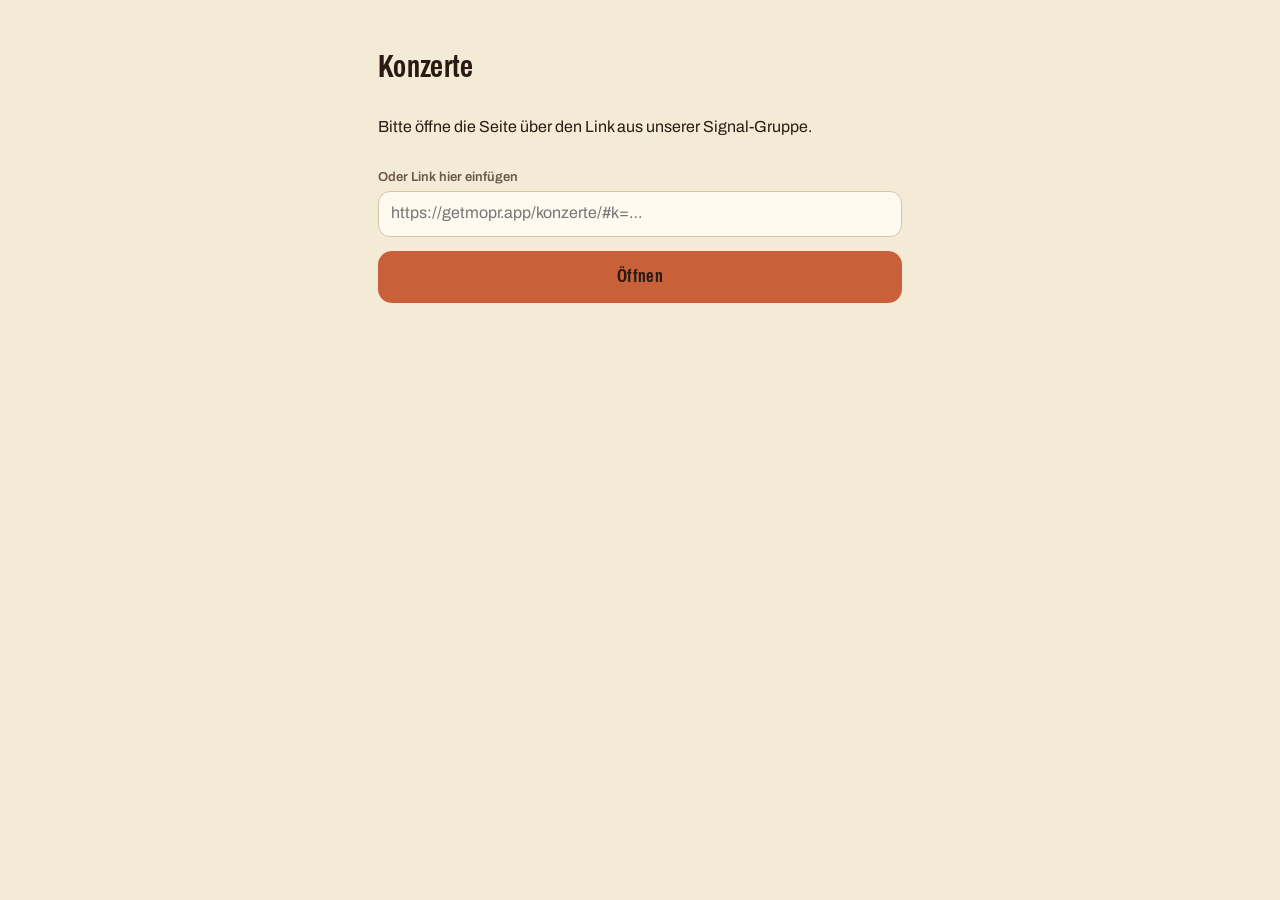
==== commit 2167dd0b: "Design-Review 2.0: Konzerte auf Archivo XC + MOPR-Orange, Neu als Sticker, Auswahl in Petrol; Deskto" ====
--- a/konzerte/index.html
+++ b/konzerte/index.html
@@ -19,8 +19,8 @@
 @font-face{font-family:Archivo;font-weight:600;font-display:swap;src:url(fonts/archivo-latin-600-normal.woff2) format("woff2")}
 @font-face{font-family:Archivo;font-weight:700;font-display:swap;src:url(fonts/archivo-latin-700-normal.woff2) format("woff2")}
 @font-face{font-family:Shrikhand;font-weight:400;font-display:swap;src:url(fonts/shrikhand-latin-400-normal.woff2) format("woff2")}
-@font-face{font-family:Oswald;font-weight:600;font-display:swap;src:url(fonts/oswald-latin-600-normal.woff2) format("woff2")}
-:root{--bg:#F4EBD6;--surface:#FFFAF0;--raised:#EADFC6;--line:#D3C6A8;--ink:#2B1A12;--muted:#6A5848;--accent:#E8572A;--accent-text:#A93A12;--senf:#E9B23F;--petrol:#1F4A4D;--error:#B3261E}
+@font-face{font-family:ArchivoXC;font-weight:700;font-display:swap;src:url(fonts/archivo-xc-latin-700-normal.woff2) format("woff2")}
+:root{--bg:#F4EBD6;--surface:#FFFAF0;--raised:#EADFC6;--line:#D3C6A8;--ink:#2B1A12;--muted:#6A5848;--accent:#C8613A;--accent-text:#A93A12;--senf:#E9B23F;--petrol:#1F4A4D;--error:#B3261E}
 *{box-sizing:border-box;-webkit-tap-highlight-color:transparent}
 html{-webkit-text-size-adjust:100%}
 body{margin:0;background:var(--bg);color:var(--ink);font:16px/1.4 Archivo,system-ui,-apple-system,sans-serif}
@@ -28,20 +28,20 @@
 a{color:var(--accent-text)}
 #app{max-width:560px;margin:0 auto;padding:0 18px calc(110px + env(safe-area-inset-bottom))}
 header.top{display:flex;align-items:flex-end;justify-content:space-between;gap:12px;padding:calc(16px + env(safe-area-inset-top)) 0 12px}
-h1{margin:0;font-family:Oswald,"Arial Narrow",sans-serif;font-weight:600;font-size:32px;line-height:38px;letter-spacing:.01em}
-h2{margin:0;font-family:Oswald,"Arial Narrow",sans-serif;font-weight:600;font-size:30px;line-height:34px}
+h1{margin:0;font-family:ArchivoXC,"Arial Narrow",sans-serif;font-weight:600;font-size:32px;line-height:38px;letter-spacing:.01em}
+h2{margin:0;font-family:ArchivoXC,"Arial Narrow",sans-serif;font-weight:600;font-size:30px;line-height:34px}
 .sub{font-size:13px;color:var(--muted)}
 h1.brand{font-family:Shrikhand,Georgia,serif;font-weight:400;font-size:34px;line-height:40px;letter-spacing:0}
 .sub.brand{font-size:15px;font-weight:600;color:var(--muted);margin-top:-2px}
 .mopr{display:flex;align-items:center;justify-content:center;gap:8px;margin:34px 0 0;color:var(--muted);font-size:13px;text-decoration:none}
-.mopr b{font-family:Oswald,"Arial Narrow",sans-serif;font-size:16px;letter-spacing:.06em;color:var(--ink)}
+.mopr b{font-family:ArchivoXC,"Arial Narrow",sans-serif;font-size:16px;letter-spacing:.06em;color:var(--ink)}
 .rec{display:inline-block;width:22px;height:22px;border-radius:50%;flex:none;background:radial-gradient(circle,var(--bg) 0 6%,var(--accent) 7% 22%,var(--senf) 23% 33%,#111 34% 100%)}
 .notiz{display:flex;gap:10px;align-items:flex-start;padding:10px 12px;background:var(--surface);border:1px solid var(--line);border-radius:12px}
 .notiz .chip{flex:none}
 .notiz p{margin:0;flex:1;min-width:0;font-size:15px;line-height:21px;overflow-wrap:anywhere}
 .notiz small{display:block;font-size:12px;color:var(--muted);margin-top:2px}
 .pinin{width:100%;min-height:56px;padding:0 14px;border:1px solid var(--line);border-radius:12px;background:var(--surface);font-size:28px;letter-spacing:.5em;text-align:center}
-.over{font-family:Oswald,"Arial Narrow",sans-serif;font-weight:600;font-size:13px;letter-spacing:.08em;text-transform:uppercase;color:var(--muted)}
+.over{font-family:ArchivoXC,"Arial Narrow",sans-serif;font-weight:600;font-size:13px;letter-spacing:.08em;text-transform:uppercase;color:var(--muted)}
 .lbl{font-size:13px;font-weight:600;color:var(--muted)}
 .stack{display:flex;flex-direction:column;gap:12px}
 .chip{display:inline-flex;align-items:center;justify-content:center;height:26px;padding:0 9px;border-radius:999px;font-size:13px;font-weight:600;line-height:1;white-space:nowrap}
@@ -55,12 +55,14 @@
 .b-frei{background:var(--surface);border:1.5px solid var(--accent);color:var(--accent-text)}
 .b-tipp{border:1px solid var(--muted);color:var(--muted)}
 .b-sold{border:1px solid var(--error);color:var(--error)}
-.b-neu{background:var(--senf);color:#2B1A12}
-.neuinfo{display:flex;gap:10px;align-items:center;justify-content:space-between;padding:12px;background:var(--surface);border:2px solid var(--senf);border-radius:12px;font-size:15px}
+.b-neu{background:var(--petrol);color:#F4EBD6;border-radius:4px;font-family:ArchivoXC,"Arial Narrow",sans-serif;font-size:13px;letter-spacing:.04em;text-transform:uppercase;transform:rotate(-2deg)}
+.neuinfo{display:flex;gap:10px;align-items:center;justify-content:space-between;padding:12px;background:var(--surface);border:2px solid var(--petrol);border-radius:12px;font-size:15px}
 .wahl{display:flex;flex-direction:column;gap:2px;width:100%;padding:10px 12px;text-align:left;background:var(--surface);border:1px solid var(--line);border-radius:12px;cursor:pointer;font-size:15px}
-.row.sel{border-color:var(--accent);box-shadow:inset 4px 0 0 var(--accent)}
+.row.sel{border-color:var(--petrol);box-shadow:inset 5px 0 0 var(--petrol)}
 .legrow{display:flex;align-items:center;justify-content:space-between;gap:10px}
-.addtop{display:none;min-height:40px;padding:0 16px;border:0;border-radius:999px;background:var(--accent);color:var(--ink);font-family:Oswald,"Arial Narrow",sans-serif;font-size:16px;font-weight:600;letter-spacing:.02em;cursor:pointer;white-space:nowrap}
+.suche{display:flex;gap:6px;align-items:center}.suche input{flex:1;min-width:0;min-height:44px;padding:0 12px;border:1px solid var(--line);border-radius:12px;background:var(--surface);font:inherit;font-size:16px;color:var(--ink)}
+.jahr{display:flex;justify-content:space-between;align-items:center;width:100%;min-height:44px;padding:0 4px;border:0;border-bottom:1px solid var(--line);background:transparent;font-family:ArchivoXC,"Arial Narrow",sans-serif;font-size:18px;font-weight:600;color:var(--ink);cursor:pointer}
+.addtop{display:none;min-height:40px;padding:0 16px;border:0;border-radius:999px;background:var(--accent);color:var(--ink);font-family:ArchivoXC,"Arial Narrow",sans-serif;font-size:16px;font-weight:600;letter-spacing:.02em;cursor:pointer;white-space:nowrap}
 .fab{position:fixed;right:18px;bottom:calc(18px + env(safe-area-inset-bottom));width:60px;height:60px;border:0;border-radius:50%;background:var(--accent);color:var(--ink);font-size:34px;line-height:1;font-weight:500;cursor:pointer;box-shadow:0 4px 14px rgba(43,26,18,.28);z-index:5}
 .leer{display:flex;align-items:center;justify-content:center;height:60vh;color:var(--muted);text-align:center}
 @media (min-width:1000px){
@@ -78,17 +80,16 @@
 .seg.on{background:var(--senf);border-color:var(--senf)}
 .segs{display:flex;gap:6px}
 .row{display:flex;gap:12px;width:100%;padding:12px;text-align:left;background:var(--surface);border:1px solid var(--line);border-radius:12px;cursor:pointer}
-.row.neu{border:2px solid var(--senf);padding:11px}
 .neuinfo[data-act]{cursor:pointer}
 .date{flex:none;width:46px;display:flex;flex-direction:column;align-items:center}
 .date small{font-size:12px;font-weight:600;color:var(--muted)}
-.date b{font-family:Oswald,"Arial Narrow",sans-serif;font-size:26px;line-height:30px;font-weight:600}
+.date b{font-family:ArchivoXC,"Arial Narrow",sans-serif;font-size:26px;line-height:30px;font-weight:600}
 .rmain{flex:1;min-width:0;display:flex;flex-direction:column;gap:4px}
 .band{font-size:18px;line-height:22px;font-weight:700}
 .meta{font-size:14px;color:var(--muted)}
 .bar{position:fixed;left:0;right:0;bottom:0;padding:12px 18px calc(16px + env(safe-area-inset-bottom));background:var(--bg);border-top:1px solid var(--line)}
 .bar>div{max-width:524px;margin:0 auto}
-.primary{display:flex;align-items:center;justify-content:center;width:100%;min-height:52px;border:0;border-radius:14px;background:var(--accent);color:var(--ink);font-family:Oswald,"Arial Narrow",sans-serif;font-size:19px;font-weight:600;letter-spacing:.02em;cursor:pointer;text-decoration:none}
+.primary{display:flex;align-items:center;justify-content:center;width:100%;min-height:52px;border:0;border-radius:14px;background:var(--accent);color:var(--ink);font-family:ArchivoXC,"Arial Narrow",sans-serif;font-size:19px;font-weight:600;letter-spacing:.02em;cursor:pointer;text-decoration:none}
 .secondary{min-height:44px;padding:0 14px;border:1px solid var(--line);border-radius:12px;background:var(--surface);font-size:15px;font-weight:600;cursor:pointer}
 .take{flex:none;min-height:44px;padding:0 14px;border:0;border-radius:12px;background:var(--accent);font-size:15px;font-weight:700;cursor:pointer}
 .free{display:flex;gap:10px;align-items:center;padding:12px;background:var(--surface);border:2px solid var(--accent);border-radius:12px}
@@ -109,7 +110,7 @@
 .check{display:flex;align-items:center;gap:10px;min-height:44px;font-size:16px}
 .check input{width:22px;height:22px;accent-color:var(--accent)}
 .whogrid{display:grid;grid-template-columns:repeat(3,minmax(0,1fr));gap:10px}
-.whogrid button{min-height:64px;border:1px solid var(--line);border-radius:14px;background:var(--surface);font-family:Oswald,"Arial Narrow",sans-serif;font-size:24px;font-weight:600;cursor:pointer}
+.whogrid button{min-height:64px;border:1px solid var(--line);border-radius:14px;background:var(--surface);font-family:ArchivoXC,"Arial Narrow",sans-serif;font-size:24px;font-weight:600;cursor:pointer}
 .whogrid button.on{background:var(--senf);border-color:var(--senf)}
 .toast{position:fixed;left:12px;right:12px;bottom:calc(92px + env(safe-area-inset-bottom));max-width:536px;margin:0 auto;display:flex;gap:10px;align-items:flex-start;padding:14px;background:var(--petrol);color:#F4EBD6;border-radius:12px;box-shadow:0 6px 20px rgba(0,0,0,.25);z-index:5}
 .toast[hidden]{display:none}
@@ -124,14 +125,14 @@
 .money{display:flex;align-items:center;gap:10px;min-height:44px;font-size:15px}
 .money .what{flex:1;min-width:0}
 .tick{flex:none;min-width:92px;min-height:40px;padding:0 10px;border:1px solid var(--line);border-radius:10px;background:var(--surface);font-size:14px;font-weight:700;cursor:pointer}
-.tick.on{background:#2E7D45;border-color:#2E7D45;color:#fff}
+.tick.on{background:var(--petrol);border-color:var(--petrol);color:#F4EBD6}
 .amt{border:0;background:none;padding:6px 0;font:inherit;font-weight:700;color:var(--accent-text);text-decoration:underline;cursor:pointer}
 .stats{display:grid;grid-template-columns:repeat(2,minmax(0,1fr));gap:8px}
 .stat{padding:12px;background:var(--surface);border:1px solid var(--line);border-radius:12px}
-.stat b{display:block;font-family:Oswald,"Arial Narrow",sans-serif;font-size:28px;line-height:32px}
+.stat b{display:block;font-family:ArchivoXC,"Arial Narrow",sans-serif;font-size:28px;line-height:32px}
 .stat span{font-size:13px;color:var(--muted)}
 .pick{display:grid;grid-template-columns:repeat(4,minmax(0,1fr));gap:8px}
-.pick button{min-height:52px;border:1px solid var(--line);border-radius:12px;background:var(--surface);font-family:Oswald,"Arial Narrow",sans-serif;font-size:20px;font-weight:600;cursor:pointer}
+.pick button{min-height:52px;border:1px solid var(--line);border-radius:12px;background:var(--surface);font-family:ArchivoXC,"Arial Narrow",sans-serif;font-size:20px;font-weight:600;cursor:pointer}
 .pick button.on{background:var(--senf);border-color:var(--senf)}
 .msg{padding:48px 0;display:flex;flex-direction:column;gap:14px;font-size:16px}
 </style>
@@ -230,6 +231,114 @@
   toast((j.quelle || "Die Seite") + " lässt keine Vorschau zu. Link ist übernommen" + (w ? ", Band aus der Adresse – bitte prüfen" : "") + ". Datum bitte selbst eintragen.");
 }
 
+// Ergebnis von Link- oder Bild-Erkennung ins Formular bringen (ein Termin: direkt; mehrere: Auswahl)
+function linkErgebnis(j) {
+  if (j.gesperrt) { linkVorschlag(j); return; }
+  LINKDATEN = j.events || [];
+  var box = document.getElementById("linkwahl"); if (!box) return;
+  if (!LINKDATEN.length) { box.innerHTML = ""; toast((j.quelle === "dem Bild" ? "Auf dem Bild habe ich kein Konzert erkannt" : "Auf dieser Seite stehen keine lesbaren Termine") + " – bitte selbst ausfüllen."); return; }
+  if (LINKDATEN.length === 1) { box.innerHTML = ""; linkFuellen(LINKDATEN[0], j.quelle); return; }
+  box.innerHTML = '<span class="lbl">' + LINKDATEN.length + " Termine gefunden – welcher?</span>" + LINKDATEN.map(function (e, i) {
+    var fd = fmt(e.datum);
+    return '<button type="button" class="wahl" data-act="linkwahl" data-i="' + i + '" data-q="' + esc(j.quelle) + '"><b>' + esc(e.band) + " · " + esc(fd.wd + " " + fd.day + ". " + fd.mon + " " + fd.year + (e.beginn ? ", " + e.beginn : "")) + "</b>" +
+      '<span class="meta">' + esc([e.ort, e.preis].filter(Boolean).join(" · ") || e.titel) + (e.abgesagt ? " · abgesagt" : "") + "</span></button>";
+  }).join("");
+}
+
+// Bild verkleinern (lange Seite max. 1568 px, JPEG) und an die Erkennung schicken – das Bild wird nicht gespeichert
+function bildSenden(datei) {
+  if (!datei) return;
+  var url = URL.createObjectURL(datei), img = new Image();
+  busy = true; document.body.classList.add("busy"); toast("Lese das Bild …");
+  img.onload = function () {
+    var f = Math.min(1, 1568 / Math.max(img.naturalWidth, img.naturalHeight));
+    var cv = document.createElement("canvas"); cv.width = Math.round(img.naturalWidth * f); cv.height = Math.round(img.naturalHeight * f);
+    cv.getContext("2d").drawImage(img, 0, 0, cv.width, cv.height); URL.revokeObjectURL(url);
+    var b64 = cv.toDataURL("image/jpeg", 0.85).split(",")[1];
+    fetch(LINK_FN, { method: "POST", headers: { "content-type": "application/json", "x-gruppe": KEY }, body: JSON.stringify({ bild: b64 }) })
+      .then(function (r) { return r.json().catch(function () { return {}; }).then(function (j) { if (!r.ok) throw new Error(j.error || "Fehler " + r.status); return j; }); })
+      .then(function (j) { linkErgebnis(j); }, function (e) { toast((e.message || "Hat nicht geklappt") + "\nDann bitte selbst ausfüllen."); })
+      .finally(function () { busy = false; document.body.classList.remove("busy"); });
+  };
+  img.onerror = function () { URL.revokeObjectURL(url); busy = false; document.body.classList.remove("busy"); toast("Das Bild konnte ich nicht öffnen."); };
+  img.src = url;
+}
+document.addEventListener("change", function (e) { if (e.target && e.target.id === "bildquelle") bildSenden(e.target.files && e.target.files[0]); });
+
+// ---------------------------------------------------------------- Liste: Suche + Jahre
+function norm(x) { return String(x || "").toLowerCase().normalize("NFKD").replace(/[̀-ͯ]/g, "").replace(/ß/g, "ss"); }
+function trifft(c, q) {
+  var w = norm(q).split(/\s+/).filter(Boolean);
+  var txt = norm([c.band, c.ort, c.notiz, c.datum.slice(0, 4), c.leute.filter(function (p) { return p.status !== "nein"; }).map(function (p) { return p.kuerzel; }).join(" ")].join(" "));
+  return w.every(function (x) { return txt.indexOf(x) >= 0; });
+}
+function listeInhalt() {
+  var t = heute(), h = "";
+  var up = DATA.konzerte.filter(function (c) { return c.datum >= t; });
+  var past = DATA.konzerte.filter(function (c) { return c.datum < t; }).reverse();
+  if (view.q) {
+    // Suche über alles (kommend + vergangen); ältere werden dafür einmal nachgeladen
+    var tr = up.filter(function (c) { return trifft(c, view.q); }).concat(past.filter(function (c) { return trifft(c, view.q); }));
+    if (!ARCHIV_DA && DATA.aeltere > 0) h += '<span class="hint">Suche auch in älteren Konzerten …</span>';
+    if (!tr.length) h += '<p class="hint">Nichts gefunden.</p>';
+    tr.slice(0, 100).forEach(function (c) { h += rowHtml(c, t); });
+    if (tr.length > 100) h += '<span class="hint">… und ' + (tr.length - 100) + " weitere – bitte genauer suchen.</span>";
+    return h;
+  }
+  if (view.tab !== "archiv") {
+    if (!up.length) h += '<p class="hint">Noch nichts hier.</p>';
+    up.forEach(function (c) { h += rowHtml(c, t); });
+    return h;
+  }
+  // Waren wir: nach Jahren, zum Auf- und Zuklappen; dieses Jahr (bzw. das jüngste) offen
+  var proJahr = {};
+  past.forEach(function (c) { var y = c.datum.slice(0, 4); (proJahr[y] = proJahr[y] || []).push(c); });
+  var jahre = {}, srv = (!ARCHIV_DA && DATA.jahre) || {};
+  Object.keys(proJahr).forEach(function (y) { jahre[y] = proJahr[y].length; });
+  Object.keys(srv).forEach(function (y) { jahre[y] = (jahre[y] || 0) + srv[y]; });
+  var liste = Object.keys(jahre).sort().reverse();
+  if (!liste.length) return '<p class="hint">Noch nichts hier.</p>';
+  if (!view.offen) { view.offen = {}; view.offen[liste[0]] = true; }
+  liste.forEach(function (y) {
+    var auf = !!view.offen[y];
+    h += '<button type="button" class="jahr" data-act="jahr" data-y="' + y + '" aria-expanded="' + auf + '"><span>' + y + '</span><span class="meta">' + plural(jahre[y], "Konzert", "Konzerte") + " " + (auf ? "▾" : "▸") + "</span></button>";
+    if (auf) (proJahr[y] || []).forEach(function (c) { h += rowHtml(c, t); });
+  });
+  return h;
+}
+function listeNeu() { var l = document.getElementById("lst"); if (l) l.innerHTML = listeInhalt(); }
+document.addEventListener("input", function (e) {
+  if (!e.target || e.target.id !== "suche") return;
+  view.q = e.target.value.trim();
+  listeNeu();
+  if (view.q && !ARCHIV_DA && DATA.aeltere > 0 && !view.ladeArchiv) {
+    view.ladeArchiv = true;
+    api("archiv", {}, true).then(function () { view.ladeArchiv = false; listeNeu(); }, function () { view.ladeArchiv = false; });
+  }
+});
+
+// Doppelt? Gleiches Datum und ähnliche Band (Wörter, Tippfehler) oder gleicher Ort
+function bandAehnlich(a, b) {
+  var x = norm(a).replace(/[^a-z0-9]+/g, " ").trim().replace(/^(the|die|the) /, ""), y = norm(b).replace(/[^a-z0-9]+/g, " ").trim().replace(/^(the|die) /, "");
+  if (!x || !y) return false;
+  if (x === y || x.indexOf(y) === 0 || y.indexOf(x) === 0) return true;
+  var xs = x.replace(/ /g, ""), ys = y.replace(/ /g, "");
+  if (xs === ys) return true;
+  if (Math.abs(xs.length - ys.length) > 2) return false;
+  var d = [], i, j; // Tippfehler-Abstand (Levenshtein), höchstens 2
+  for (i = 0; i <= xs.length; i++) { d[i] = [i]; }
+  for (j = 1; j <= ys.length; j++) d[0][j] = j;
+  for (i = 1; i <= xs.length; i++) for (j = 1; j <= ys.length; j++) d[i][j] = Math.min(d[i - 1][j] + 1, d[i][j - 1] + 1, d[i - 1][j - 1] + (xs[i - 1] === ys[j - 1] ? 0 : 1));
+  return d[xs.length][ys.length] <= (xs.length > 6 ? 2 : 1);
+}
+function doppelt(k) {
+  var o = norm(k.ort).replace(/[^a-z0-9]/g, "");
+  return DATA.konzerte.filter(function (c) {
+    if (c.datum !== k.datum || c.id === k.id) return false;
+    return bandAehnlich(c.band, k.band) || (o && norm(c.ort).replace(/[^a-z0-9]/g, "") === o);
+  })[0];
+}
+
 var WD = ["So","Mo","Di","Mi","Do","Fr","Sa"];
 var MON = ["Jan","Feb","Mär","Apr","Mai","Jun","Jul","Aug","Sep","Okt","Nov","Dez"];
 var ORD = { fix: 0, geplant: 1, eventuell: 2, nein: 3 };
@@ -290,7 +399,7 @@
   alle.sort(function (a, b) { return (a.datum + (a.beginn || "")).localeCompare(b.datum + (b.beginn || "")); });
   var seen = {};
   alle = alle.filter(function (c) { if (seen[c.id]) return false; seen[c.id] = true; return true; });
-  DATA = { freunde: j.freunde || [], konzerte: alle, ich: j.ich || null, ab: ab, aeltere: j.aeltere || 0 };
+  DATA = { freunde: j.freunde || [], konzerte: alle, ich: j.ich || null, ab: ab, aeltere: j.aeltere || 0, jahre: j.jahre || (DATA && DATA.jahre) || {} };
 }
 function fehler(e) {
   if (e && e.status === 401) { store("k", null); KEY = null; render(); return; }
@@ -511,18 +620,12 @@
 
   h += '<div class="segs"><button type="button" class="seg' + (view.tab === "kommend" ? " on" : "") + '" data-act="tab" data-v="kommend">Kommende (' + up.length + ')</button>' +
     '<button type="button" class="seg' + (view.tab === "archiv" ? " on" : "") + '" data-act="tab" data-v="archiv">Waren wir (' + (past.length + (ARCHIV_DA ? 0 : DATA.aeltere || 0)) + ')</button></div>' +
+    '<div class="suche"><input id="suche" type="search" enterkeyhint="search" autocomplete="off" placeholder="Suchen: Band, Ort, Kürzel, Jahr" value="' + esc(view.q || "") + '">' +
+    (view.q ? '<button type="button" class="back" data-act="suchweg" aria-label="Suche löschen">✕</button>' : "") + "</div>" +
     '<div class="legrow"><div class="chips" aria-hidden="true"><span class="chip st-fix">Fix</span><span class="chip st-geplant">Geplant</span><span class="chip st-eventuell">Vielleicht</span></div>' +
     '<button class="addtop" type="button" data-act="neu">+ Eintragen</button></div>';
 
-  var list = view.tab === "archiv" ? past : up;
-  if (!list.length) h += '<p class="hint">Noch nichts hier.</p>';
-  // Lange Archive nicht auf einmal zeichnen (kleines Handy, Mobilfunk)
-  var zeig = view.tab === "archiv" ? (view.archivN || 60) : list.length;
-  list.slice(0, zeig).forEach(function (c) { h += rowHtml(c, t); });
-  if (view.tab === "archiv") {
-    if (list.length > zeig) h += '<button class="secondary" type="button" data-act="archivmehr">Weitere ' + Math.min(60, list.length - zeig) + " zeigen (" + (list.length - zeig) + " übrig)</button>";
-    else if (!ARCHIV_DA && DATA.aeltere > 0) h += '<button class="secondary" type="button" data-act="archivladen">Ältere Konzerte laden (' + DATA.aeltere + ")</button>";
-  }
+  h += '<div id="lst" class="stack">' + listeInhalt() + "</div>";
 
   h += '</div><div class="foot"><button type="button" data-act="einladen">Link an Freunde schicken</button>' +
     '<button type="button" data-act="neuladen">Aktualisieren</button><a href="datenschutz.html" style="padding:10px 0;font-weight:600">Datenschutz</a></div>' +
@@ -781,7 +884,7 @@
   var sel = view.kauf.fuer, im = {};
   c.leute.forEach(function (p) { im[p.kuerzel] = p; });
   var h = '<div class="nav"><button class="back" type="button" data-act="open" data-id="' + c.id + '">‹ Abbrechen</button>' +
-    '<span style="font-family:Oswald,sans-serif;font-size:18px;font-weight:600;padding-right:10px">Karten gekauft</span></div>' +
+    '<span style="font-family:ArchivoXC,sans-serif;font-size:18px;font-weight:600;padding-right:10px">Karten gekauft</span></div>' +
     '<div class="stack" style="gap:16px"><div><span class="over">' + esc(datumZeile(c, false)) + "</span><h2>" + esc(c.band) + "</h2></div>" +
     '<span class="lbl">Für wen hast du Karten gekauft? (dich selbst mit antippen)</span><div class="pick">';
   DATA.freunde.forEach(function (f) {
@@ -803,11 +906,13 @@
   DATA.konzerte.forEach(function (x) { if (x.ort && orte.indexOf(x.ort) < 0) orte.push(x.ort); });
   orte.sort(function (a, b) { return a.localeCompare(b, "de"); });
   var h = '<div class="nav"><button class="back" type="button" data-act="abbrechen" data-id="' + (c ? c.id : "") + '">‹ Abbrechen</button>' +
-    '<span style="font-family:Oswald,sans-serif;font-size:18px;font-weight:600;padding-right:10px">' + (neu ? "Neues Konzert" : "Konzert bearbeiten") + '</span></div><form id="f" class="stack" style="gap:14px" onsubmit="return false">' +
+    '<span style="font-family:ArchivoXC,sans-serif;font-size:18px;font-weight:600;padding-right:10px">' + (neu ? "Neues Konzert" : "Konzert bearbeiten") + '</span></div><form id="f" class="stack" style="gap:14px" onsubmit="return false">' +
     '<div class="stack" style="gap:6px"><div class="links">' +
     '<button type="button" class="lnk" style="min-height:44px" data-act="einfuegen">Link einfügen</button>' +
+    '<button type="button" class="lnk" style="min-height:44px" data-act="bildwahl">Foto / Screenshot</button>' +
     '<button type="button" class="lnk" style="min-height:44px" data-act="formsuche">Im Netz suchen ↗</button></div>' +
-    '<span class="hint">Beim Konzert (z. B. Rausgegangen) „Link kopieren“, hier einfügen – alles füllt sich. Oder unten selbst eintragen.</span>' +
+    '<input id="bildquelle" type="file" accept="image/*" hidden>' +
+    '<span class="hint">Link einfügen (z. B. aus Rausgegangen) oder einen Screenshot bzw. ein Foto vom Plakat wählen – alles füllt sich. Oder unten selbst eintragen.</span>' +
     '<div id="linkfeld" hidden style="display:flex;gap:8px;align-items:flex-end"><label class="fld" style="flex:1"><span class="lbl">Link hier einsetzen</span>' +
     '<input id="linkquelle" type="url" inputmode="url" autocomplete="off" placeholder="https://…"></label>' +
     '<button class="secondary" type="button" data-act="linklesen">Übernehmen</button></div><div id="linkwahl" class="stack" style="gap:6px"></div></div>' +
@@ -922,20 +1027,10 @@
     busy = true; document.body.classList.add("busy");
     fetch(LINK_FN, { method: "POST", headers: { "content-type": "application/json", "x-gruppe": KEY }, body: JSON.stringify({ url: url }) })
       .then(function (r) { return r.json().catch(function () { return {}; }).then(function (j) { if (!r.ok) throw new Error(j.error || "Fehler " + r.status); return j; }); })
-      .then(function (j) {
-        if (j.gesperrt) { linkVorschlag(j); return; }
-        LINKDATEN = j.events || [];
-        var box = document.getElementById("linkwahl");
-        if (!LINKDATEN.length) { box.innerHTML = ""; toast("Auf dieser Seite stehen keine lesbaren Termine – bitte selbst ausfüllen."); return; }
-        if (LINKDATEN.length === 1) { box.innerHTML = ""; linkFuellen(LINKDATEN[0], j.quelle); return; }
-        box.innerHTML = '<span class="lbl">' + LINKDATEN.length + " Termine gefunden – welcher?</span>" + LINKDATEN.map(function (e, i) {
-          var fd = fmt(e.datum);
-          return '<button type="button" class="wahl" data-act="linkwahl" data-i="' + i + '" data-q="' + esc(j.quelle) + '"><b>' + esc(fd.wd + " " + fd.day + ". " + fd.mon + " " + fd.year + (e.beginn ? ", " + e.beginn : "")) + "</b>" +
-            '<span class="meta">' + esc([e.ort, e.preis].filter(Boolean).join(" · ") || e.titel) + (e.abgesagt ? " · abgesagt" : "") + "</span></button>";
-        }).join("");
-      }, function (e) { toast((e.message || "Hat nicht geklappt") + "\nDann bitte selbst ausfüllen."); })
+      .then(function (j) { linkErgebnis(j); }, function (e) { toast((e.message || "Hat nicht geklappt") + "\nDann bitte selbst ausfüllen."); })
       .finally(function () { busy = false; document.body.classList.remove("busy"); });
   },
+  bildwahl: function () { var i = document.getElementById("bildquelle"); if (i) { i.value = ""; i.click(); } },
   pushan: function () {
     var wahl = load("pushwahl") || "alles";
     // Erst fragen (muss direkt auf den Tipp folgen), dann Gerät anmelden
@@ -1056,9 +1151,15 @@
     if (v && !/^\d+(\.\d{1,2})?$/.test(v)) { toast("Bitte als Zahl, z. B. 61,80."); return; }
     api("betrag", { konzert_id: d.id, kuerzel: d.k, kaeufer: ME, betrag: v || null }).then(render, fehler);
   },
-  tab: function (d) { view.tab = d.v; view.archivN = 60; render(); },
-  archivmehr: function () { view.archivN = (view.archivN || 60) + 60; render(); },
-  archivladen: function () { api("archiv").then(function () { render(); }, fehler); },
+  tab: function (d) { view.tab = d.v; render(); },
+  jahr: function (d) {
+    view.offen = view.offen || {};
+    view.offen[d.y] = !view.offen[d.y];
+    // Jahr liegt (teilweise) vor dem Zeitfenster und ist noch nicht geladen → einmal nachladen
+    if (view.offen[d.y] && !ARCHIV_DA && DATA.jahre && DATA.jahre[d.y]) { api("archiv").then(render, fehler); return; }
+    render();
+  },
+  suchweg: function () { view.q = ""; render(); },
   tippweg: function () { store("tipp-weg", "1"); render(); },
   open: function (d) { if (d.id) gehe("detail", d.id); else gehe("list"); },
   neu: function () { gehe("form", null); },
@@ -1104,6 +1205,11 @@
     var neu = view.screen === "form" && !view.id;
     var on = document.querySelector("#ich .seg.on");
     var k = { id: view.id || undefined, band: g("band"), datum: g("datum"), beginn: g("beginn"), ort: g("ort"), preis: g("preis"), vorverkauf: g("vorverkauf"), ticket_link: link, notiz: g("notiz"), ausverkauft: !!(f.elements.ausverkauft && f.elements.ausverkauft.checked) };
+    var dop = neu ? doppelt(k) : null;
+    if (dop) {
+      var fd = fmt(dop.datum);
+      if (!confirm("Am " + fd.day + ". " + fd.mon + " steht schon „" + dop.band + "“" + (dop.ort ? " (" + dop.ort + ")" : "") + " in der Liste.\n\nOK = trotzdem neu anlegen\nAbbrechen = das vorhandene öffnen")) { gehe("detail", dop.id); toast("Hier kannst du dich eintragen."); return; }
+    }
     api("konzert_speichern", { konzert: k, wer: ME, ich_status: on ? on.getAttribute("data-v") : "" }).then(function (j) {
       view.screen = "detail"; view.id = j.id || view.id; render(); window.scrollTo(0, 0);
       if (neu) toast("Gespeichert.\nJetzt unten „An die Gruppe schicken“ – dann wissen alle Bescheid.");
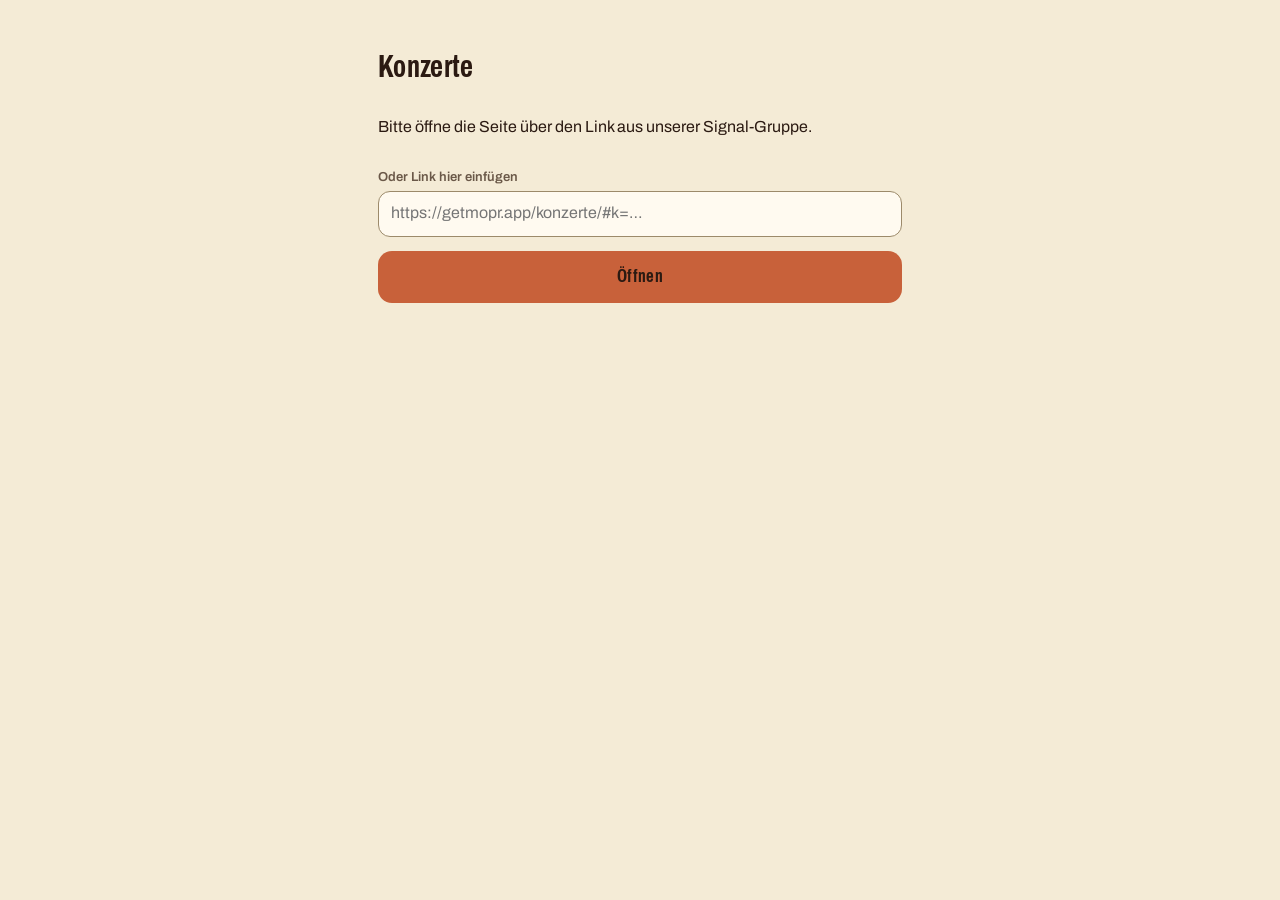
==== commit 91cb769c: "Konzerte: Setlist nach Band+Datum+Ort, Filter „Nur meine“, Schrift wächst mit, kräftigere Ränder (#1" ====
--- a/konzerte/index.html
+++ b/konzerte/index.html
@@ -20,50 +20,51 @@
 @font-face{font-family:Archivo;font-weight:700;font-display:swap;src:url(fonts/archivo-latin-700-normal.woff2) format("woff2")}
 @font-face{font-family:Shrikhand;font-weight:400;font-display:swap;src:url(fonts/shrikhand-latin-400-normal.woff2) format("woff2")}
 @font-face{font-family:ArchivoXC;font-weight:700;font-display:swap;src:url(fonts/archivo-xc-latin-700-normal.woff2) format("woff2")}
-:root{--bg:#F4EBD6;--surface:#FFFAF0;--raised:#EADFC6;--line:#D3C6A8;--ink:#2B1A12;--muted:#6A5848;--accent:#C8613A;--accent-text:#A93A12;--senf:#E9B23F;--petrol:#1F4A4D;--error:#B3261E}
+:root{--bg:#F4EBD6;--surface:#FFFAF0;--raised:#EADFC6;--line:#D3C6A8;--control-line:#9C8A6A;--ink:#2B1A12;--muted:#6A5848;--accent:#C8613A;--accent-text:#A93A12;--senf:#E9B23F;--petrol:#1F4A4D;--error:#B3261E}
 *{box-sizing:border-box;-webkit-tap-highlight-color:transparent}
-html{-webkit-text-size-adjust:100%}
-body{margin:0;background:var(--bg);color:var(--ink);font:16px/1.4 Archivo,system-ui,-apple-system,sans-serif}
+html{-webkit-text-size-adjust:100%;font-size:100%}
+@supports (font:-apple-system-body){html{font:-apple-system-body}}
+body{margin:0;background:var(--bg);color:var(--ink);font:1rem/1.4 Archivo,system-ui,-apple-system,sans-serif}
 button,input,select{font:inherit;color:inherit}
 a{color:var(--accent-text)}
 #app{max-width:560px;margin:0 auto;padding:0 18px calc(110px + env(safe-area-inset-bottom))}
 header.top{display:flex;align-items:flex-end;justify-content:space-between;gap:12px;padding:calc(16px + env(safe-area-inset-top)) 0 12px}
-h1{margin:0;font-family:ArchivoXC,"Arial Narrow",sans-serif;font-weight:600;font-size:32px;line-height:38px;letter-spacing:.01em}
-h2{margin:0;font-family:ArchivoXC,"Arial Narrow",sans-serif;font-weight:600;font-size:30px;line-height:34px}
-.sub{font-size:13px;color:var(--muted)}
-h1.brand{font-family:Shrikhand,Georgia,serif;font-weight:400;font-size:34px;line-height:40px;letter-spacing:0}
-.sub.brand{font-size:15px;font-weight:600;color:var(--muted);margin-top:-2px}
-.mopr{display:flex;align-items:center;justify-content:center;gap:8px;margin:34px 0 0;color:var(--muted);font-size:13px;text-decoration:none}
-.mopr b{font-family:ArchivoXC,"Arial Narrow",sans-serif;font-size:16px;letter-spacing:.06em;color:var(--ink)}
+h1{margin:0;font-family:ArchivoXC,"Arial Narrow",sans-serif;font-weight:600;font-size:2rem;line-height:1.188;letter-spacing:.01em}
+h2{margin:0;font-family:ArchivoXC,"Arial Narrow",sans-serif;font-weight:600;font-size:1.875rem;line-height:1.133}
+.sub{font-size:0.875rem;color:var(--muted)}
+h1.brand{font-family:Shrikhand,Georgia,serif;font-weight:400;font-size:2.125rem;line-height:1.176;letter-spacing:0}
+.sub.brand{font-size:0.9375rem;font-weight:600;color:var(--muted);margin-top:-2px}
+.mopr{display:flex;align-items:center;justify-content:center;gap:8px;margin:34px 0 0;color:var(--muted);font-size:0.8125rem;text-decoration:none}
+.mopr b{font-family:ArchivoXC,"Arial Narrow",sans-serif;font-size:1rem;letter-spacing:.06em;color:var(--ink)}
 .rec{display:inline-block;width:22px;height:22px;border-radius:50%;flex:none;background:radial-gradient(circle,var(--bg) 0 6%,var(--accent) 7% 22%,var(--senf) 23% 33%,#111 34% 100%)}
 .notiz{display:flex;gap:10px;align-items:flex-start;padding:10px 12px;background:var(--surface);border:1px solid var(--line);border-radius:12px}
 .notiz .chip{flex:none}
-.notiz p{margin:0;flex:1;min-width:0;font-size:15px;line-height:21px;overflow-wrap:anywhere}
-.notiz small{display:block;font-size:12px;color:var(--muted);margin-top:2px}
-.pinin{width:100%;min-height:56px;padding:0 14px;border:1px solid var(--line);border-radius:12px;background:var(--surface);font-size:28px;letter-spacing:.5em;text-align:center}
-.over{font-family:ArchivoXC,"Arial Narrow",sans-serif;font-weight:600;font-size:13px;letter-spacing:.08em;text-transform:uppercase;color:var(--muted)}
-.lbl{font-size:13px;font-weight:600;color:var(--muted)}
+.notiz p{margin:0;flex:1;min-width:0;font-size:0.9375rem;line-height:1.4;overflow-wrap:anywhere}
+.notiz small{display:block;font-size:0.8125rem;color:var(--muted);margin-top:2px}
+.pinin{width:100%;min-height:56px;padding:0 14px;border:1px solid var(--line);border-radius:12px;background:var(--surface);font-size:1.75rem;letter-spacing:.5em;text-align:center}
+.over{font-family:ArchivoXC,"Arial Narrow",sans-serif;font-weight:600;font-size:0.8125rem;letter-spacing:.08em;text-transform:uppercase;color:var(--muted)}
+.lbl{font-size:0.8125rem;font-weight:600;color:var(--muted)}
 .stack{display:flex;flex-direction:column;gap:12px}
-.chip{display:inline-flex;align-items:center;justify-content:center;height:26px;padding:0 9px;border-radius:999px;font-size:13px;font-weight:600;line-height:1;white-space:nowrap}
+.chip{display:inline-flex;align-items:center;justify-content:center;min-height:26px;padding:0 9px;border-radius:999px;font-size:0.8125rem;font-weight:600;line-height:1;white-space:nowrap}
 .st-fix{background:var(--senf);border:1px solid var(--senf)}
 .st-geplant{background:var(--petrol);border:1px solid var(--petrol);color:#F4EBD6}
 .st-eventuell{border:1.5px dashed var(--muted);color:var(--muted)}
 .st-nein{border:1px solid var(--line);color:var(--muted);text-decoration:line-through}
 .chips{display:flex;flex-wrap:wrap;gap:6px}
-.badge{display:inline-flex;align-items:center;height:22px;padding:0 8px;border-radius:999px;font-size:12px;font-weight:700}
+.badge{display:inline-flex;align-items:center;min-height:22px;padding:0 8px;border-radius:999px;font-size:0.8125rem;font-weight:700}
 .b-today{background:var(--accent)}
 .b-frei{background:var(--surface);border:1.5px solid var(--accent);color:var(--accent-text)}
 .b-tipp{border:1px solid var(--muted);color:var(--muted)}
 .b-sold{border:1px solid var(--error);color:var(--error)}
-.b-neu{background:var(--petrol);color:#F4EBD6;border-radius:4px;font-family:ArchivoXC,"Arial Narrow",sans-serif;font-size:13px;letter-spacing:.04em;text-transform:uppercase;transform:rotate(-2deg)}
-.neuinfo{display:flex;gap:10px;align-items:center;justify-content:space-between;padding:12px;background:var(--surface);border:2px solid var(--petrol);border-radius:12px;font-size:15px}
-.wahl{display:flex;flex-direction:column;gap:2px;width:100%;padding:10px 12px;text-align:left;background:var(--surface);border:1px solid var(--line);border-radius:12px;cursor:pointer;font-size:15px}
+.b-neu{background:var(--petrol);color:#F4EBD6;border-radius:4px;font-family:ArchivoXC,"Arial Narrow",sans-serif;font-size:0.8125rem;letter-spacing:.04em;text-transform:uppercase;transform:rotate(-2deg)}
+.neuinfo{display:flex;gap:10px;align-items:center;justify-content:space-between;padding:12px;background:var(--surface);border:2px solid var(--petrol);border-radius:12px;font-size:0.9375rem}
+.wahl{display:flex;flex-direction:column;gap:2px;width:100%;padding:10px 12px;text-align:left;background:var(--surface);border:1px solid var(--control-line);border-radius:12px;cursor:pointer;font-size:0.9375rem}
 .row.sel{border-color:var(--petrol);box-shadow:inset 5px 0 0 var(--petrol)}
 .legrow{display:flex;align-items:center;justify-content:space-between;gap:10px}
-.suche{display:flex;gap:6px;align-items:center}.suche input{flex:1;min-width:0;min-height:44px;padding:0 12px;border:1px solid var(--line);border-radius:12px;background:var(--surface);font:inherit;font-size:16px;color:var(--ink)}
-.jahr{display:flex;justify-content:space-between;align-items:center;width:100%;min-height:44px;padding:0 4px;border:0;border-bottom:1px solid var(--line);background:transparent;font-family:ArchivoXC,"Arial Narrow",sans-serif;font-size:18px;font-weight:600;color:var(--ink);cursor:pointer}
-.addtop{display:none;min-height:40px;padding:0 16px;border:0;border-radius:999px;background:var(--accent);color:var(--ink);font-family:ArchivoXC,"Arial Narrow",sans-serif;font-size:16px;font-weight:600;letter-spacing:.02em;cursor:pointer;white-space:nowrap}
-.fab{position:fixed;right:18px;bottom:calc(18px + env(safe-area-inset-bottom));width:60px;height:60px;border:0;border-radius:50%;background:var(--accent);color:var(--ink);font-size:34px;line-height:1;font-weight:500;cursor:pointer;box-shadow:0 4px 14px rgba(43,26,18,.28);z-index:5}
+.suche{display:flex;gap:6px;align-items:center}.nurmeine{flex:none;min-height:44px;padding:0 12px;border:1px solid var(--control-line);border-radius:12px;background:var(--surface);color:var(--ink);font-size:0.9375rem;font-weight:600;cursor:pointer;white-space:nowrap}.nurmeine.on{background:var(--petrol);border-color:var(--petrol);color:#F4EBD6}.suche input{flex:1;min-width:0;min-height:44px;padding:0 12px;border:1px solid var(--control-line);border-radius:12px;background:var(--surface);font:inherit;font-size:1rem;color:var(--ink)}
+.jahr{display:flex;justify-content:space-between;align-items:center;width:100%;min-height:44px;padding:0 4px;border:0;border-bottom:1px solid var(--line);background:transparent;font-family:ArchivoXC,"Arial Narrow",sans-serif;font-size:1.125rem;font-weight:600;color:var(--ink);cursor:pointer}
+.addtop{display:none;min-height:40px;padding:0 16px;border:0;border-radius:999px;background:var(--accent);color:var(--ink);font-family:ArchivoXC,"Arial Narrow",sans-serif;font-size:1rem;font-weight:600;letter-spacing:.02em;cursor:pointer;white-space:nowrap}
+.fab{position:fixed;right:18px;bottom:calc(18px + env(safe-area-inset-bottom));width:60px;height:60px;border:0;border-radius:50%;background:var(--accent);color:var(--ink);font-size:2.125rem;line-height:1;font-weight:500;cursor:pointer;box-shadow:0 4px 14px rgba(43,26,18,.28);z-index:5}
 .leer{display:flex;align-items:center;justify-content:center;height:60vh;color:var(--muted);text-align:center}
 @media (min-width:1000px){
   body.breit #app{max-width:1180px;padding-bottom:0}
@@ -76,65 +77,65 @@
   .addtop{display:inline-flex;align-items:center}
   .fab{display:none}
 }
-.seg{flex:1 1 0;min-height:44px;padding:4px 6px;border:1px solid var(--line);border-radius:12px;background:var(--surface);font-size:14px;font-weight:600;cursor:pointer}
+.seg{flex:1 1 0;min-height:44px;padding:4px 6px;border:1px solid var(--control-line);border-radius:12px;background:var(--surface);font-size:0.9375rem;font-weight:600;cursor:pointer}
 .seg.on{background:var(--senf);border-color:var(--senf)}
 .segs{display:flex;gap:6px}
 .row{display:flex;gap:12px;width:100%;padding:12px;text-align:left;background:var(--surface);border:1px solid var(--line);border-radius:12px;cursor:pointer}
 .neuinfo[data-act]{cursor:pointer}
 .date{flex:none;width:46px;display:flex;flex-direction:column;align-items:center}
-.date small{font-size:12px;font-weight:600;color:var(--muted)}
-.date b{font-family:ArchivoXC,"Arial Narrow",sans-serif;font-size:26px;line-height:30px;font-weight:600}
+.date small{font-size:0.8125rem;font-weight:600;color:var(--muted)}
+.date b{font-family:ArchivoXC,"Arial Narrow",sans-serif;font-size:1.625rem;line-height:1.154;font-weight:600}
 .rmain{flex:1;min-width:0;display:flex;flex-direction:column;gap:4px}
-.band{font-size:18px;line-height:22px;font-weight:700}
-.meta{font-size:14px;color:var(--muted)}
+.band{font-size:1.125rem;line-height:1.222;font-weight:700}
+.meta{font-size:0.9375rem;color:var(--muted)}
 .bar{position:fixed;left:0;right:0;bottom:0;padding:12px 18px calc(16px + env(safe-area-inset-bottom));background:var(--bg);border-top:1px solid var(--line)}
 .bar>div{max-width:524px;margin:0 auto}
-.primary{display:flex;align-items:center;justify-content:center;width:100%;min-height:52px;border:0;border-radius:14px;background:var(--accent);color:var(--ink);font-family:ArchivoXC,"Arial Narrow",sans-serif;font-size:19px;font-weight:600;letter-spacing:.02em;cursor:pointer;text-decoration:none}
-.secondary{min-height:44px;padding:0 14px;border:1px solid var(--line);border-radius:12px;background:var(--surface);font-size:15px;font-weight:600;cursor:pointer}
-.take{flex:none;min-height:44px;padding:0 14px;border:0;border-radius:12px;background:var(--accent);font-size:15px;font-weight:700;cursor:pointer}
+.primary{display:flex;align-items:center;justify-content:center;width:100%;min-height:52px;border:0;border-radius:14px;background:var(--accent);color:var(--ink);font-family:ArchivoXC,"Arial Narrow",sans-serif;font-size:1.1875rem;font-weight:600;letter-spacing:.02em;cursor:pointer;text-decoration:none}
+.secondary{min-height:44px;padding:0 14px;border:1px solid var(--control-line);border-radius:12px;background:var(--surface);font-size:0.9375rem;font-weight:600;cursor:pointer}
+.take{flex:none;min-height:44px;padding:0 14px;border:0;border-radius:12px;background:var(--accent);font-size:0.9375rem;font-weight:700;cursor:pointer}
 .free{display:flex;gap:10px;align-items:center;padding:12px;background:var(--surface);border:2px solid var(--accent);border-radius:12px}
-.card{display:flex;flex-direction:column;gap:4px;padding:12px;background:var(--surface);border:1px solid var(--line);border-radius:12px;font-size:15px}
+.card{display:flex;flex-direction:column;gap:4px;padding:12px;background:var(--surface);border:1px solid var(--line);border-radius:12px;font-size:0.9375rem}
 .links{display:grid;grid-template-columns:repeat(2,minmax(0,1fr));gap:8px}
-.lnk{display:flex;align-items:center;justify-content:center;min-height:48px;padding:4px 8px;border:1px solid var(--line);border-radius:12px;background:var(--surface);color:var(--ink);font-size:15px;font-weight:600;text-align:center;text-decoration:none;cursor:pointer}
+.lnk{display:flex;align-items:center;justify-content:center;min-height:48px;padding:4px 8px;border:1px solid var(--control-line);border-radius:12px;background:var(--surface);color:var(--ink);font-size:0.9375rem;font-weight:600;text-align:center;text-decoration:none;cursor:pointer}
 .nav{display:flex;align-items:center;justify-content:space-between;padding:calc(6px + env(safe-area-inset-top)) 0 6px;border-bottom:1px solid var(--line);margin:0 -18px 16px;padding-left:6px;padding-right:6px}
-.back{min-height:44px;padding:0 10px;border:0;background:transparent;color:var(--accent-text);font-size:16px;font-weight:600;cursor:pointer}
-.step{width:44px;height:44px;border:1px solid var(--line);border-radius:999px;background:var(--surface);font-size:20px;font-weight:700;cursor:pointer}
+.back{min-height:44px;padding:0 10px;border:0;background:transparent;color:var(--accent-text);font-size:1rem;font-weight:600;cursor:pointer}
+.step{width:44px;height:44px;border:1px solid var(--line);border-radius:999px;background:var(--surface);font-size:1.25rem;font-weight:700;cursor:pointer}
 .steprow{display:flex;align-items:center;gap:10px}
-.steprow span:first-child{flex:1;font-size:15px}
-.steprow b{min-width:24px;text-align:center;font-size:18px}
+.steprow span:first-child{flex:1;font-size:0.9375rem}
+.steprow b{min-width:24px;text-align:center;font-size:1.125rem}
 .person{display:flex;align-items:center;gap:10px;min-height:36px}
 .person .chip{min-width:44px}
 .fld{display:flex;flex-direction:column;gap:4px}
-.fld input{width:100%;min-height:46px;padding:0 12px;border:1px solid var(--line);border-radius:12px;background:var(--surface);font-size:16px}
+.fld input{width:100%;min-height:46px;padding:0 12px;border:1px solid var(--control-line);border-radius:12px;background:var(--surface);font-size:1rem}
 .fld input:focus,.seg:focus-visible,.row:focus-visible,button:focus-visible,a:focus-visible{outline:3px solid var(--petrol);outline-offset:2px}
-.check{display:flex;align-items:center;gap:10px;min-height:44px;font-size:16px}
+.check{display:flex;align-items:center;gap:10px;min-height:44px;font-size:1rem}
 .check input{width:22px;height:22px;accent-color:var(--accent)}
 .whogrid{display:grid;grid-template-columns:repeat(3,minmax(0,1fr));gap:10px}
-.whogrid button{min-height:64px;border:1px solid var(--line);border-radius:14px;background:var(--surface);font-family:ArchivoXC,"Arial Narrow",sans-serif;font-size:24px;font-weight:600;cursor:pointer}
+.whogrid button{min-height:64px;border:1px solid var(--line);border-radius:14px;background:var(--surface);font-family:ArchivoXC,"Arial Narrow",sans-serif;font-size:1.5rem;font-weight:600;cursor:pointer}
 .whogrid button.on{background:var(--senf);border-color:var(--senf)}
 .toast{position:fixed;left:12px;right:12px;bottom:calc(92px + env(safe-area-inset-bottom));max-width:536px;margin:0 auto;display:flex;gap:10px;align-items:flex-start;padding:14px;background:var(--petrol);color:#F4EBD6;border-radius:12px;box-shadow:0 6px 20px rgba(0,0,0,.25);z-index:5}
 .toast[hidden]{display:none}
 #linkfeld[hidden]{display:none!important}
-.toast span{flex:1;font-size:15px;line-height:21px;white-space:pre-line}
+.toast span{flex:1;font-size:0.9375rem;line-height:1.4;white-space:pre-line}
 .toast button{flex:none;min-width:44px;min-height:44px;border:0;border-radius:10px;background:var(--senf);font-weight:700;cursor:pointer}
-.foot{display:flex;flex-wrap:wrap;gap:8px 18px;margin-top:28px;font-size:14px}
-.foot button{border:0;background:none;padding:10px 0;color:var(--accent-text);font-size:14px;font-weight:600;text-decoration:underline;cursor:pointer}
-.hint{font-size:14px;color:var(--muted)}
-.danger{border:0;background:none;color:var(--error);font-size:15px;font-weight:600;padding:12px 0;text-decoration:underline;cursor:pointer;align-self:flex-start}
+.foot{display:flex;flex-wrap:wrap;gap:8px 18px;margin-top:28px;font-size:0.9375rem}
+.foot button{border:0;background:none;padding:10px 0;color:var(--accent-text);font-size:0.9375rem;font-weight:600;text-decoration:underline;cursor:pointer}
+.hint{font-size:0.875rem;color:var(--muted)}
+.danger{border:0;background:none;color:var(--error);font-size:0.9375rem;font-weight:600;padding:12px 0;text-decoration:underline;cursor:pointer;align-self:flex-start}
 body.busy #app{opacity:.6;pointer-events:none}
-.money{display:flex;align-items:center;gap:10px;min-height:44px;font-size:15px}
+.money{display:flex;align-items:center;gap:10px;min-height:44px;font-size:0.9375rem}
 .money .what{flex:1;min-width:0}
-.tick{flex:none;min-width:92px;min-height:40px;padding:0 10px;border:1px solid var(--line);border-radius:10px;background:var(--surface);font-size:14px;font-weight:700;cursor:pointer}
+.tick{flex:none;min-width:92px;min-height:40px;padding:0 10px;border:1px solid var(--line);border-radius:10px;background:var(--surface);font-size:0.875rem;font-weight:700;cursor:pointer}
 .tick.on{background:var(--petrol);border-color:var(--petrol);color:#F4EBD6}
 .amt{border:0;background:none;padding:6px 0;font:inherit;font-weight:700;color:var(--accent-text);text-decoration:underline;cursor:pointer}
 .stats{display:grid;grid-template-columns:repeat(2,minmax(0,1fr));gap:8px}
 .stat{padding:12px;background:var(--surface);border:1px solid var(--line);border-radius:12px}
-.stat b{display:block;font-family:ArchivoXC,"Arial Narrow",sans-serif;font-size:28px;line-height:32px}
-.stat span{font-size:13px;color:var(--muted)}
+.stat b{display:block;font-family:ArchivoXC,"Arial Narrow",sans-serif;font-size:1.75rem;line-height:1.143}
+.stat span{font-size:0.8125rem;color:var(--muted)}
 .pick{display:grid;grid-template-columns:repeat(4,minmax(0,1fr));gap:8px}
-.pick button{min-height:52px;border:1px solid var(--line);border-radius:12px;background:var(--surface);font-family:ArchivoXC,"Arial Narrow",sans-serif;font-size:20px;font-weight:600;cursor:pointer}
+.pick button{min-height:52px;border:1px solid var(--line);border-radius:12px;background:var(--surface);font-family:ArchivoXC,"Arial Narrow",sans-serif;font-size:1.25rem;font-weight:600;cursor:pointer}
 .pick button.on{background:var(--senf);border-color:var(--senf)}
-.msg{padding:48px 0;display:flex;flex-direction:column;gap:14px;font-size:16px}
+.msg{padding:48px 0;display:flex;flex-direction:column;gap:14px;font-size:1rem}
 </style>
 </head>
 <body>
@@ -193,7 +194,7 @@
       return '<button type="button" class="seg' + (w === o[0] ? " on" : "") + '" data-act="pushwahl" data-v="' + o[0] + '" aria-pressed="' + (w === o[0]) + '">' + o[1] + "</button>";
     }).join("") + "</div>";
     box.innerHTML = wahl
-      ? '<span style="font-size:15px"><b>✓ An</b> auf diesem Handy.</span>' + segs +
+      ? '<span style="font-size:0.9375rem"><b>✓ An</b> auf diesem Handy.</span>' + segs +
         '<div style="display:flex;gap:8px;flex-wrap:wrap"><button class="secondary" type="button" data-act="pushtest">Test schicken</button>' +
         '<button class="secondary" type="button" data-act="pushaus">Ausschalten</button></div>'
       : '<span class="hint">Bekomme eine Mitteilung, wenn jemand ein Konzert einträgt, absagt, eine Karte abgibt oder eine Notiz schreibt – mit roter Zahl am Symbol. Deine eigenen Einträge meldet es dir nicht.</span>' + segs +
@@ -272,10 +273,12 @@
   var txt = norm([c.band, c.ort, c.notiz, c.datum.slice(0, 4), c.leute.filter(function (p) { return p.status !== "nein"; }).map(function (p) { return p.kuerzel; }).join(" ")].join(" "));
   return w.every(function (x) { return txt.indexOf(x) >= 0; });
 }
+// „Nur meine“: Konzerte, bei denen ich dabei bin (Fix, Geplant, Vielleicht – nicht „nein“)
+function sichtbar(c) { if (!view.nurMeine) return true; var m = mein(c); return !!(m && m.status && m.status !== "nein"); }
 function listeInhalt() {
   var t = heute(), h = "";
-  var up = DATA.konzerte.filter(function (c) { return c.datum >= t; });
-  var past = DATA.konzerte.filter(function (c) { return c.datum < t; }).reverse();
+  var up = DATA.konzerte.filter(function (c) { return c.datum >= t && sichtbar(c); });
+  var past = DATA.konzerte.filter(function (c) { return c.datum < t && sichtbar(c); }).reverse();
   if (view.q) {
     // Suche über alles (kommend + vergangen); ältere werden dafür einmal nachgeladen
     var tr = up.filter(function (c) { return trifft(c, view.q); }).concat(past.filter(function (c) { return trifft(c, view.q); }));
@@ -293,7 +296,7 @@
   // Waren wir: nach Jahren, zum Auf- und Zuklappen; dieses Jahr (bzw. das jüngste) offen
   var proJahr = {};
   past.forEach(function (c) { var y = c.datum.slice(0, 4); (proJahr[y] = proJahr[y] || []).push(c); });
-  var jahre = {}, srv = (!ARCHIV_DA && DATA.jahre) || {};
+  var jahre = {}, srv = (!ARCHIV_DA && !view.nurMeine && DATA.jahre) || {};
   Object.keys(proJahr).forEach(function (y) { jahre[y] = proJahr[y].length; });
   Object.keys(srv).forEach(function (y) { jahre[y] = (jahre[y] || 0) + srv[y]; });
   var liste = Object.keys(jahre).sort().reverse();
@@ -419,13 +422,23 @@
       '<div class="stat"><b>' + (st.waren || 0) + "</b><span>Konzerte insgesamt</span></div>" +
       '<div class="stat"><b>' + (st.kommend || 0) + "</b><span>stehen noch an</span></div>" +
       '<div class="stat"><b>' + (st.ausgaben ? eur(st.ausgaben).replace(",00", "") : "–") + "</b><span>für Karten" + (st.ausg_unsicher ? " (Konzerte ohne Preis fehlen)" : "") + "</span></div></div>" +
-      (orte ? '<span style="font-size:15px"><b>Lieblingsorte:</b> ' + esc(orte) + "</span>" : "") +
-      (mit ? '<span style="font-size:15px"><b>Am öftesten mit:</b> ' + esc(mit) + "</span>" : "") +
+      (orte ? '<span style="font-size:0.9375rem"><b>Lieblingsorte:</b> ' + esc(orte) + "</span>" : "") +
+      (mit ? '<span style="font-size:0.9375rem"><b>Am öftesten mit:</b> ' + esc(mit) + "</span>" : "") +
       '<span class="hint">Gezählt wird, wo du auf Fix oder Geplant standest' + (seit ? " – seit " + seit.mon + " " + seit.year : "") + ".</span>";
   }, function () { var b2 = document.getElementById("statbox"); if (b2) b2.innerHTML = '<span class="hint">Gerade nicht erreichbar.</span>'; });
 }
 
 // ---------------------------------------------------------------- setlist.fm
+// Vergangenes Konzert ohne Setlist-Link: einmal im Hintergrund bei setlist.fm nach Band + genauem
+// Datum (+ Ort) suchen; gefunden → Link wird am Konzert gemerkt und führt direkt zur Setlist.
+var SL_GESUCHT = {};
+function setlistFinden(c) {
+  if (!c || c.setlist_url || c.datum >= heute() || SL_GESUCHT[c.id]) return;
+  SL_GESUCHT[c.id] = true;
+  api("setlist_suchen", { id: c.id }, true).then(function (j) {
+    if (j.info && j.info.url && view.screen === "detail" && view.id === c.id) render();
+  }, function () {});
+}
 function ichFreund() { return (DATA && DATA.freunde || []).filter(function (f) { return f.kuerzel === ME; })[0] || null; }
 function setlistText(i) {
   if (!i) return "";
@@ -508,13 +521,13 @@
     document.body.classList.add("breit");
     app.innerHTML = '<div class="duo"><div class="duo-l">' + viewListe() + '</div><div class="duo-r">' + rechts + "</div></div>";
     var nl = document.querySelector(".duo-l"); if (nl) nl.scrollTop = top;
-    if (view.screen === "detail" && c) appleKuenstler();
+    if (view.screen === "detail" && c) { appleKuenstler(); setlistFinden(c); }
     return;
   }
   document.body.classList.remove("breit");
   if (view.screen === "meins") { app.innerHTML = viewMeins(); pushBox(); statBox(); return; }
   if (view.screen === "kauf" && c) { app.innerHTML = viewKauf(c); return; }
-  if (view.screen === "detail" && c) { app.innerHTML = viewDetail(c); appleKuenstler(); }
+  if (view.screen === "detail" && c) { app.innerHTML = viewDetail(c); appleKuenstler(); setlistFinden(c); }
   else if (view.screen === "form") app.innerHTML = viewForm(c);
   else { view.screen = "list"; app.innerHTML = viewListe(); }
 }
@@ -579,13 +592,13 @@
 
 function viewListe() {
   var t = heute();
-  var up = DATA.konzerte.filter(function (c) { return c.datum >= t; });
-  var past = DATA.konzerte.filter(function (c) { return c.datum < t; }).reverse();
+  var up = DATA.konzerte.filter(function (c) { return c.datum >= t && sichtbar(c); });
+  var past = DATA.konzerte.filter(function (c) { return c.datum < t && sichtbar(c); }).reverse();
   var h = '<header class="top"><div><h1 class="brand">Konzerte</h1><div class="sub brand">in der großen Stadt</div></div>' +
     '<button class="secondary" type="button" data-act="meins" aria-label="Mein Bereich: Abrechnung und Statistik (' + esc(ME) + ')">' + esc(ME) + ' ▾</button></header><div class="stack">';
   var ab = abrechnungDaten();
   if (ab.bekomme > 0 || ab.schulde > 0) {
-    h += '<button type="button" class="row" data-act="meins" style="flex-direction:column;gap:2px"><span class="over">Abrechnung offen</span><span style="font-size:15px">' +
+    h += '<button type="button" class="row" data-act="meins" style="flex-direction:column;gap:2px"><span class="over">Abrechnung offen</span><span style="font-size:0.9375rem">' +
       (ab.bekomme > 0 ? "Du bekommst <b>" + eur(ab.bekomme) + "</b>" : "") + (ab.bekomme > 0 && ab.schulde > 0 ? " · " : "") +
       (ab.schulde > 0 ? "Du schuldest <b>" + eur(ab.schulde) + "</b>" : "") + "</span></button>";
   }
@@ -606,9 +619,9 @@
     free.forEach(function (x) {
       var mine = x.p.kuerzel === ME;
       h += '<div class="free"><div style="flex:1;min-width:0;display:flex;flex-direction:column;gap:2px">' +
-        '<button type="button" data-act="open" data-id="' + x.c.id + '" style="all:unset;cursor:pointer;font-size:16px;font-weight:700">' + esc(x.c.band) + '</button>' +
+        '<button type="button" data-act="open" data-id="' + x.c.id + '" style="all:unset;cursor:pointer;font-size:1rem;font-weight:700">' + esc(x.c.band) + '</button>' +
         '<span class="meta">' + esc(datumZeile(x.c, true)) + (x.c.ort ? " · " + esc(x.c.ort) : "") + '</span>' +
-        '<span style="font-size:14px;font-weight:600">' + (mine ? "Deine Karte – wartet auf Abnehmer" : plural(x.p.frei, "Karte", "Karten") + " von " + esc(x.p.kuerzel)) + '</span></div>' +
+        '<span style="font-size:0.875rem;font-weight:600">' + (mine ? "Deine Karte – wartet auf Abnehmer" : plural(x.p.frei, "Karte", "Karten") + " von " + esc(x.p.kuerzel)) + '</span></div>' +
         (mine ? "" : '<button class="take" type="button" data-act="take" data-id="' + x.c.id + '" data-von="' + esc(x.p.kuerzel) + '">Nehm ich</button>') + '</div>';
     });
   }
@@ -619,9 +632,10 @@
   }
 
   h += '<div class="segs"><button type="button" class="seg' + (view.tab === "kommend" ? " on" : "") + '" data-act="tab" data-v="kommend">Kommende (' + up.length + ')</button>' +
-    '<button type="button" class="seg' + (view.tab === "archiv" ? " on" : "") + '" data-act="tab" data-v="archiv">Waren wir (' + (past.length + (ARCHIV_DA ? 0 : DATA.aeltere || 0)) + ')</button></div>' +
+    '<button type="button" class="seg' + (view.tab === "archiv" ? " on" : "") + '" data-act="tab" data-v="archiv">Waren wir (' + (past.length + (ARCHIV_DA || view.nurMeine ? 0 : DATA.aeltere || 0)) + ')</button></div>' +
     '<div class="suche"><input id="suche" type="search" enterkeyhint="search" autocomplete="off" placeholder="Suchen: Band, Ort, Kürzel, Jahr" value="' + esc(view.q || "") + '">' +
-    (view.q ? '<button type="button" class="back" data-act="suchweg" aria-label="Suche löschen">✕</button>' : "") + "</div>" +
+    (view.q ? '<button type="button" class="back" data-act="suchweg" aria-label="Suche löschen">✕</button>' : "") +
+    '<button type="button" class="nurmeine' + (view.nurMeine ? " on" : "") + '" data-act="nurmeine" aria-pressed="' + !!view.nurMeine + '">Nur meine</button></div>' +
     '<div class="legrow"><div class="chips" aria-hidden="true"><span class="chip st-fix">Fix</span><span class="chip st-geplant">Geplant</span><span class="chip st-eventuell">Vielleicht</span></div>' +
     '<button class="addtop" type="button" data-act="neu">+ Eintragen</button></div>';
 
@@ -665,10 +679,10 @@
     '<button class="back" type="button" data-act="bearbeiten">Bearbeiten</button></div><div class="stack" style="gap:18px">';
 
   h += '<div class="stack" style="gap:6px"><span class="over">' + esc(datumZeile(c, false)) + "</span><h2>" + esc(c.band) + "</h2>" +
-    (c.ort || c.preis ? '<span style="font-size:16px">' + esc([c.ort, c.preis].filter(Boolean).join(" · ")) + "</span>" : "") +
+    (c.ort || c.preis ? '<span style="font-size:1rem">' + esc([c.ort, c.preis].filter(Boolean).join(" · ")) + "</span>" : "") +
     (c.ausverkauft ? '<span class="chips"><span class="badge b-sold">Ausverkauft</span></span>' : "");
-  if (c.vorverkauf) { var v = fmt(c.vorverkauf); h += '<span style="font-size:15px;font-weight:600">Vorverkauf ab ' + v.day + ". " + v.mon + " " + v.year + "</span>"; }
-  if (c.notiz) h += '<span style="font-size:15px;color:var(--muted)">' + esc(c.notiz) + "</span>";
+  if (c.vorverkauf) { var v = fmt(c.vorverkauf); h += '<span style="font-size:0.9375rem;font-weight:600">Vorverkauf ab ' + v.day + ". " + v.mon + " " + v.year + "</span>"; }
+  if (c.notiz) h += '<span style="font-size:0.9375rem;color:var(--muted)">' + esc(c.notiz) + "</span>";
   h += "</div>";
 
   var sum = past ? (act.length ? act.length + (act.length > 1 ? " waren dabei" : " war dabei") : "Niemand von uns war dabei")
@@ -679,7 +693,7 @@
 
   if (!past) {
     c.leute.filter(function (p) { return p.frei > 0 && p.kuerzel !== ME; }).forEach(function (p) {
-      h += '<div class="free"><span style="flex:1;font-size:15px;font-weight:600">' + esc(p.kuerzel) + " hat " + plural(p.frei, "Karte", "Karten") + ' frei</span>' +
+      h += '<div class="free"><span style="flex:1;font-size:0.9375rem;font-weight:600">' + esc(p.kuerzel) + " hat " + plural(p.frei, "Karte", "Karten") + ' frei</span>' +
         '<button class="take" type="button" data-act="take" data-id="' + c.id + '" data-von="' + esc(p.kuerzel) + '">Nehm ich</button></div>';
     });
 
@@ -701,7 +715,7 @@
       }
     }
     if (m && m.status === "nein") {
-      h += '<span style="font-size:15px;font-weight:600;color:var(--accent-text)">' + (m.frei > 0 ? (m.frei === 1 ? "Deine Karte steht" : "Deine " + m.frei + " Karten stehen") + " oben in der Liste als frei." : "Abgesagt.") + "</span>";
+      h += '<span style="font-size:0.9375rem;font-weight:600;color:var(--accent-text)">' + (m.frei > 0 ? (m.frei === 1 ? "Deine Karte steht" : "Deine " + m.frei + " Karten stehen") + " oben in der Liste als frei." : "Abgesagt.") + "</span>";
       if (m.karte === "hab") h += '<div class="steprow"><span>Freie Karten</span><button class="step" type="button" data-act="frei" data-v="-1" aria-label="Eine freie Karte weniger">−</button><b>' + m.frei + '</b><button class="step" type="button" data-act="frei" data-v="1" aria-label="Eine freie Karte mehr">+</button></div>';
     }
     h += '<button class="secondary" type="button" data-act="kauf">Ich habe Karten gekauft …</button>';
@@ -719,7 +733,7 @@
   h += '<section class="stack" style="gap:8px"><span class="over">' + (past ? "Waren dabei" : "Wer geht mit") + "</span>";
   if (!leute.length) h += '<span class="hint">Noch niemand – bisher nur ein Tipp.</span>';
   leute.forEach(function (p) {
-    h += '<div class="person"><span class="chip st-' + p.status + '">' + esc(p.kuerzel) + '</span><span style="flex:1;font-size:15px">' +
+    h += '<div class="person"><span class="chip st-' + p.status + '">' + esc(p.kuerzel) + '</span><span style="flex:1;font-size:0.9375rem">' +
       (p.kuerzel === ME ? "ich · " : "") + esc(past ? "war dabei" : (p.status === "nein" ? info(p) : STL[p.status] + " · " + info(p))) + "</span></div>";
   });
   h += "</section>";
@@ -745,7 +759,7 @@
   }
   L.push(["Anfahrt", "https://www.google.com/maps/search/?api=1&query=" + enc(q)]);
   // Direkt zur Setlist (dort auch „Ich war da“ bzw. vormerken) – sonst Suche nach Band und Datum
-  L.push(c.setlist_url ? ["Setlist (setlist.fm)", c.setlist_url] : ["Setlists", "https://www.setlist.fm/search?query=" + enc(c.band + " " + c.datum.slice(0, 4))]);
+  L.push(c.setlist_url ? ["Setlist (setlist.fm)", c.setlist_url] : ["Setlists suchen", "https://www.setlist.fm/search?query=" + enc(c.band + " " + c.datum.slice(0, 4))]);
   L.push(["Reinhören (" + DIENSTE[dienst()][0].replace(" Music", "") + ")", DIENSTE[dienst()][1](c.band)]);
   if (!past) L.push(["In Kalender", FN + "?ics=" + c.id + "&k=" + KEY]);
   h += '<section class="stack" style="gap:8px"><span class="over">Links</span><div class="links">';
@@ -868,7 +882,7 @@
       '<button class="secondary" type="button" data-act="slverbinden">Verbinden</button></div>';
   } else {
     var am = f.setlistfm_abgleich ? new Date(f.setlistfm_abgleich) : null;
-    h += '<span style="font-size:15px"><b>✓ Verbunden</b> als ' + esc(f.setlistfm) + (am ? ' <span class="meta">· zuletzt ' + am.getDate() + ". " + MON[am.getMonth()] + ", " + pad(am.getHours()) + ":" + pad(am.getMinutes()) + "</span>" : "") + "</span>" +
+    h += '<span style="font-size:0.9375rem"><b>✓ Verbunden</b> als ' + esc(f.setlistfm) + (am ? ' <span class="meta">· zuletzt ' + am.getDate() + ". " + MON[am.getMonth()] + ", " + pad(am.getHours()) + ":" + pad(am.getMinutes()) + "</span>" : "") + "</span>" +
       '<div style="display:flex;gap:8px;flex-wrap:wrap"><button class="secondary" type="button" data-act="slabgleich">Jetzt abgleichen</button>' +
       '<button class="secondary" type="button" data-act="sltrennen">Trennen</button></div>' +
       '<span class="hint">Was du hier selbst änderst, bleibt so. Trennen lässt die geholten Konzerte stehen.</span>';
@@ -884,13 +898,13 @@
   var sel = view.kauf.fuer, im = {};
   c.leute.forEach(function (p) { im[p.kuerzel] = p; });
   var h = '<div class="nav"><button class="back" type="button" data-act="open" data-id="' + c.id + '">‹ Abbrechen</button>' +
-    '<span style="font-family:ArchivoXC,sans-serif;font-size:18px;font-weight:600;padding-right:10px">Karten gekauft</span></div>' +
+    '<span style="font-family:ArchivoXC,sans-serif;font-size:1.125rem;font-weight:600;padding-right:10px">Karten gekauft</span></div>' +
     '<div class="stack" style="gap:16px"><div><span class="over">' + esc(datumZeile(c, false)) + "</span><h2>" + esc(c.band) + "</h2></div>" +
     '<span class="lbl">Für wen hast du Karten gekauft? (dich selbst mit antippen)</span><div class="pick">';
   DATA.freunde.forEach(function (f) {
     var p = im[f.kuerzel];
     h += '<button type="button" class="' + (sel[f.kuerzel] ? "on" : "") + '" data-act="kaufwer" data-k="' + esc(f.kuerzel) + '" aria-pressed="' + !!sel[f.kuerzel] + '">' + esc(f.kuerzel) +
-      (p && p.karten > 1 && p.status !== "nein" ? '<small style="display:block;font-size:12px;font-family:Archivo,sans-serif">×' + p.karten + "</small>" : "") + "</button>";
+      (p && p.karten > 1 && p.status !== "nein" ? '<small style="display:block;font-size:0.75rem;font-family:Archivo,sans-serif">×' + p.karten + "</small>" : "") + "</button>";
   });
   var pz = preisZahl(c.preis);
   h += '</div><label class="fld"><span class="lbl">Preis pro Karte in €</span><input id="kaufpreis" inputmode="decimal" placeholder="z. B. 34,50" value="' + (pz != null ? pz.toFixed(2).replace(".", ",") : "") + '"></label>' +
@@ -906,7 +920,7 @@
   DATA.konzerte.forEach(function (x) { if (x.ort && orte.indexOf(x.ort) < 0) orte.push(x.ort); });
   orte.sort(function (a, b) { return a.localeCompare(b, "de"); });
   var h = '<div class="nav"><button class="back" type="button" data-act="abbrechen" data-id="' + (c ? c.id : "") + '">‹ Abbrechen</button>' +
-    '<span style="font-family:ArchivoXC,sans-serif;font-size:18px;font-weight:600;padding-right:10px">' + (neu ? "Neues Konzert" : "Konzert bearbeiten") + '</span></div><form id="f" class="stack" style="gap:14px" onsubmit="return false">' +
+    '<span style="font-family:ArchivoXC,sans-serif;font-size:1.125rem;font-weight:600;padding-right:10px">' + (neu ? "Neues Konzert" : "Konzert bearbeiten") + '</span></div><form id="f" class="stack" style="gap:14px" onsubmit="return false">' +
     '<div class="stack" style="gap:6px"><div class="links">' +
     '<button type="button" class="lnk" style="min-height:44px" data-act="einfuegen">Link einfügen</button>' +
     '<button type="button" class="lnk" style="min-height:44px" data-act="bildwahl">Foto / Screenshot</button>' +
@@ -1151,7 +1165,7 @@
     if (v && !/^\d+(\.\d{1,2})?$/.test(v)) { toast("Bitte als Zahl, z. B. 61,80."); return; }
     api("betrag", { konzert_id: d.id, kuerzel: d.k, kaeufer: ME, betrag: v || null }).then(render, fehler);
   },
-  tab: function (d) { view.tab = d.v; render(); },
+  tab: function (d) { view.tab = d.v; render(); if (d.v === "archiv" && view.nurMeine && !ARCHIV_DA && DATA.aeltere > 0) api("archiv", {}, true).then(render, function () {}); },
   jahr: function (d) {
     view.offen = view.offen || {};
     view.offen[d.y] = !view.offen[d.y];
@@ -1160,6 +1174,11 @@
     render();
   },
   suchweg: function () { view.q = ""; render(); },
+  nurmeine: function () {
+    view.nurMeine = !view.nurMeine; store("nurmeine", view.nurMeine ? "1" : null); render();
+    // Vergangene eigene Konzerte liegen teils nur im Archiv → einmal nachladen
+    if (view.nurMeine && view.tab === "archiv" && !ARCHIV_DA && DATA.aeltere > 0) api("archiv", {}, true).then(render, function () {});
+  },
   tippweg: function () { store("tipp-weg", "1"); render(); },
   open: function (d) { if (d.id) gehe("detail", d.id); else gehe("list"); },
   neu: function () { gehe("form", null); },
@@ -1236,7 +1255,7 @@
 });
 
 function start() {
-  KEY = leseSchluessel(); ME = load("me"); PIN = load("pin");
+  KEY = leseSchluessel(); ME = load("me"); PIN = load("pin"); view.nurMeine = load("nurmeine") === "1";
   render();
   if (!KEY || FN.indexOf("PROJEKT") >= 0) return;
   api("laden").then(function () {
